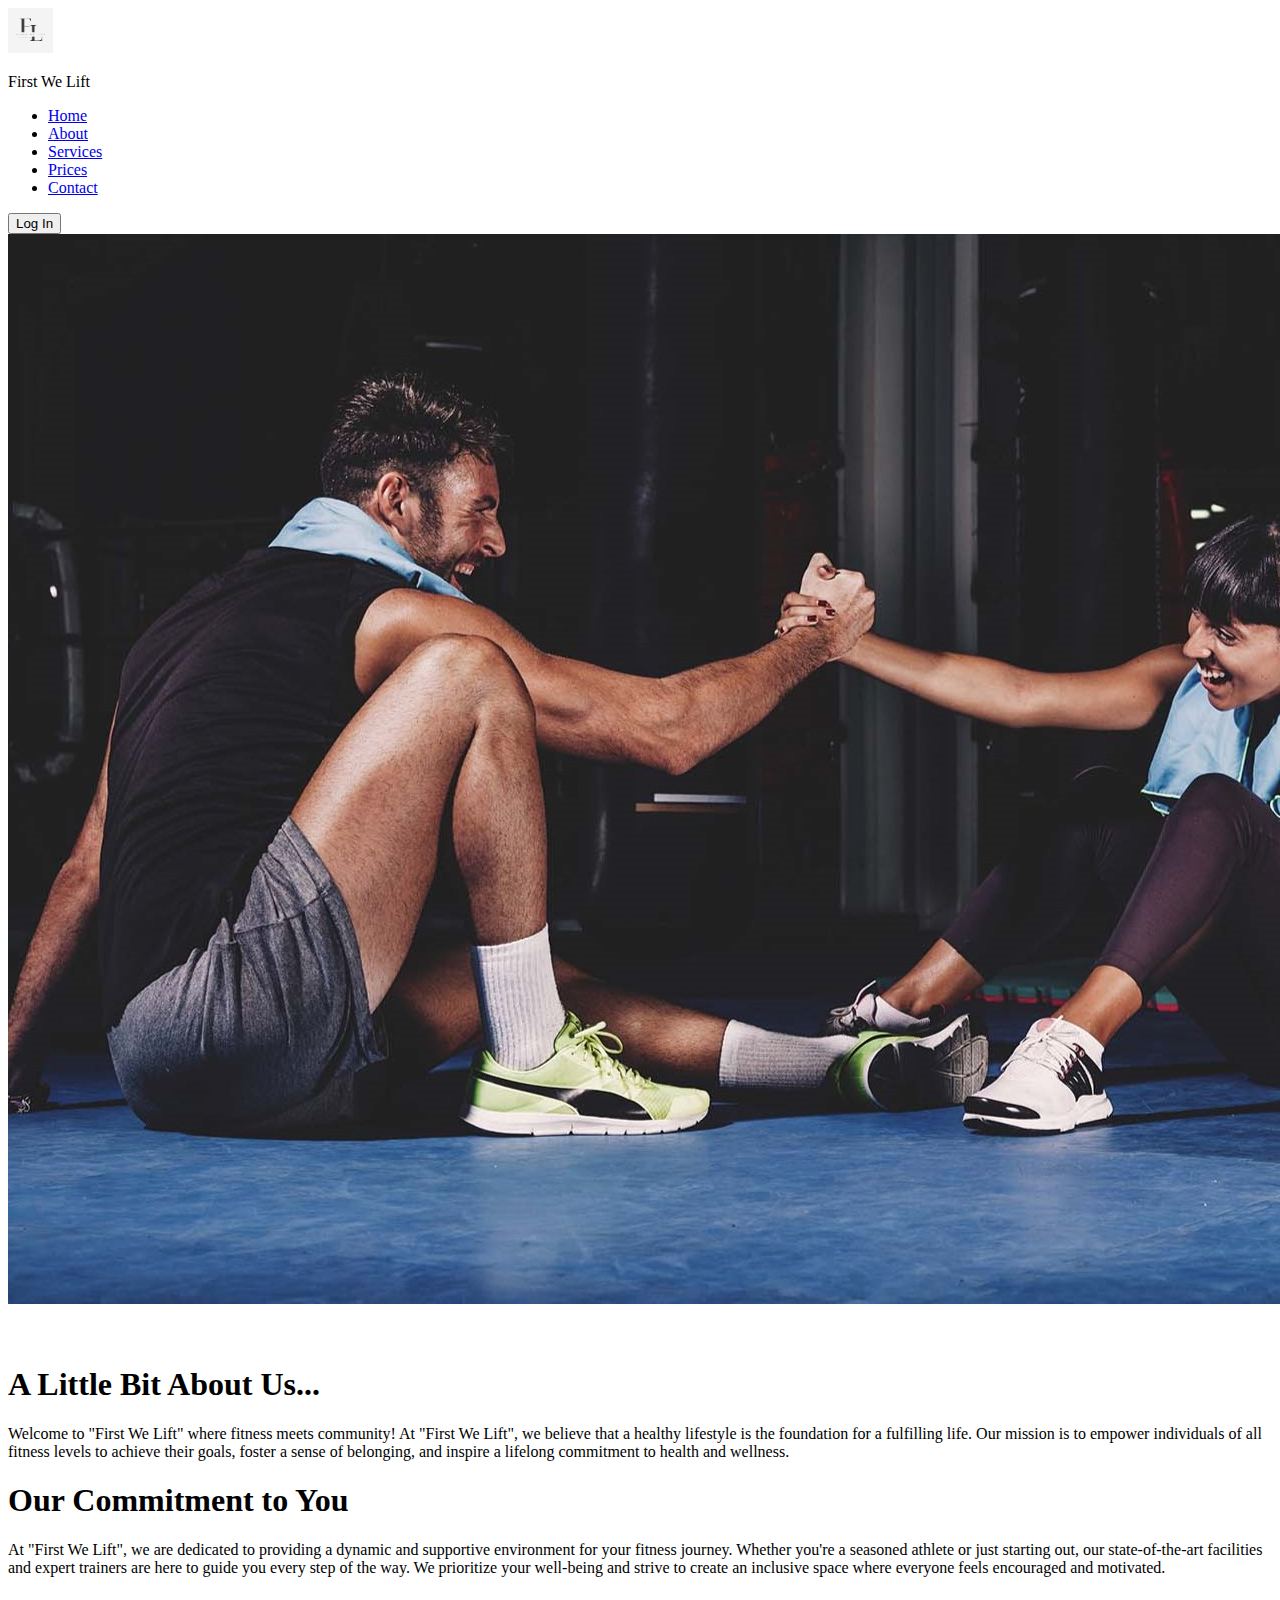
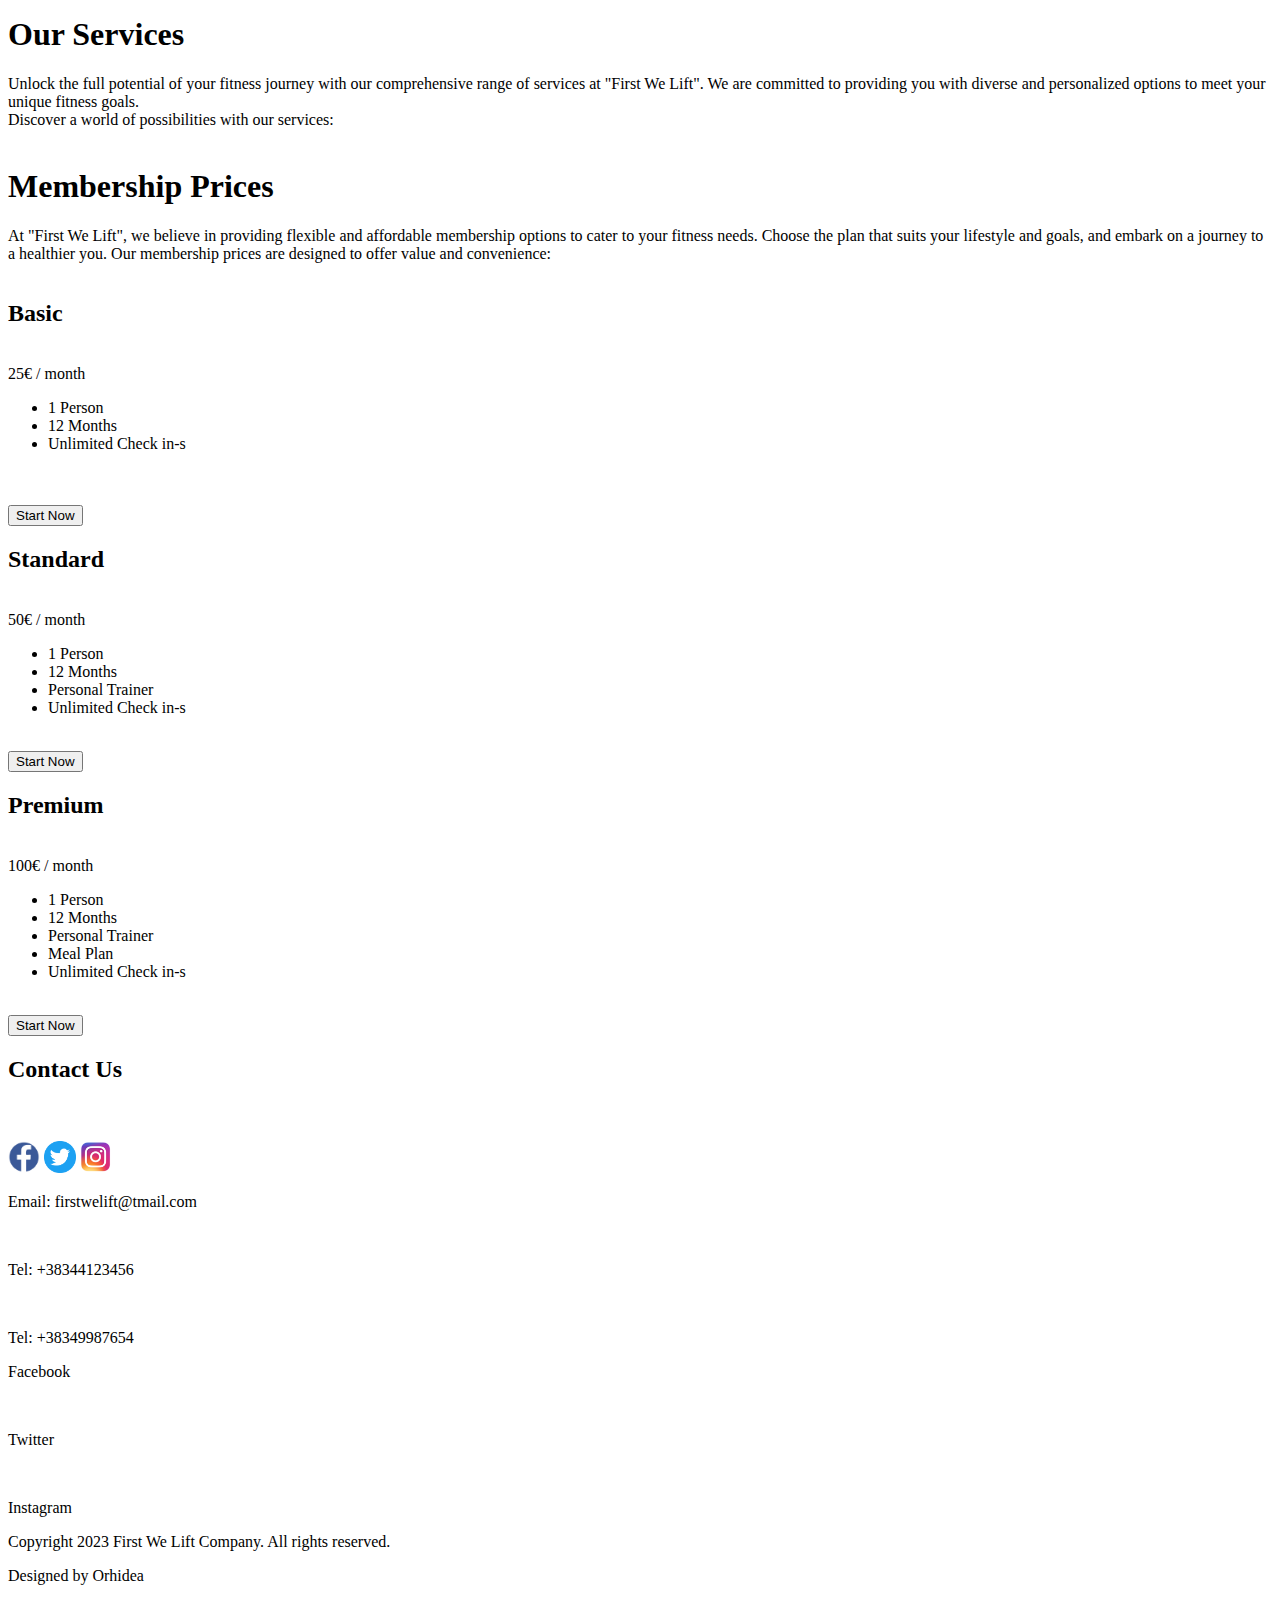
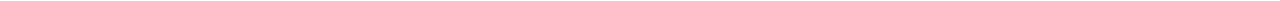
==== index.html @ 1d165550 "Index" ====
<!DOCTYPE html>
<html lang="en">

  <head>
    <meta charset="UTF-8" />
    <meta name="viewport" content="width=device-width, initial-scale=1.0" />
    <title>Projekti Web</title>
    <link rel="stylesheet" href="index.css"/>
  </head>
  <body>

    <nav>
      <div class="logo">
        <header class="headerContainer">
          <div class="logoAndCatalog">
            <img src="logo.png" alt="logo" height="45px">
            <p>First We Lift</p>
      </div>
      <ul>
        <li><a href="#">Home</a></li>
        <li><a href="#about">About</a></li>
        <li><a href="#Services">Services</a></li>
        <li><a href="#Prices">Prices</a></li>
        <li><a href="#Contact">Contact</a></li>
      </ul>
      <form action="forms.html">
        <button type="submit">Log In</button>
      </form>  
    </nav>
    <div class="content-items">
      <img src="background.jpg" alt="">
    </div>
      <div id="about">
        <h1><br>A Little Bit About Us...</h1>
        <p>
            Welcome to "First We Lift" where fitness meets community! At "First We Lift", 
            we believe that a healthy lifestyle is the foundation for a fulfilling life. 
            Our mission is to empower individuals of all fitness levels 
            to achieve their goals, foster a sense of belonging, 
            and inspire a lifelong commitment to health and wellness.
        </p>
        <h1>Our Commitment to You</h1>
        <p>
            At "First We Lift", we are dedicated to providing a dynamic and supportive environment for your fitness journey. 
            Whether you're a seasoned athlete or just starting out, our state-of-the-art facilities and expert trainers are here 
            to guide you every step of the way. We prioritize your well-being and strive to create 
            an inclusive space where everyone feels encouraged and motivated.<br>
            <br>
        </p>
      </div>
      <div id="Services">
        <h1>Our Services</h1>
        <p>
            Unlock the full potential of your fitness journey with our comprehensive range of services at "First We Lift". 
            We are committed to providing you with diverse and personalized options to meet your unique fitness goals.<br>
            Discover a world of possibilities with our services:<br>
            <br>
        </p>
      <div id="Prices">
        <h1>Membership Prices</h1>
        <p>
          At "First We Lift", we believe in providing flexible and affordable membership options to cater to your fitness needs. 
          Choose the plan that suits your lifestyle and goals, and embark on a journey to a healthier you.
          Our membership prices are designed to offer value and convenience:<br>
          <br>
        </p>
        <div class="pricing">
          <div class="plan">
            <h2>Basic</h2>
            <br>
            <div class="price">25€ / month</div>
            <ul class="features">
              <li><i class="fas fa-check-circle"></i> 1 Person</li>
              <li><i class="fas fa-check-circle"></i> 12 Months</li>
              <li><i class="fas fa-check-circle"></i> Unlimited Check in-s</li>
            </ul>
            <br>
            <br>
            <button>Start Now</button>
          </div>
          <div class="plan standard">
            <h2>Standard</h2>
            <br>
            <div class="price">50€ / month</div>
            <ul class="features">
              <li><i class="fas fa-check-circle"></i> 1 Person</li>
              <li><i class="fas fa-check-circle"></i> 12 Months</li>
              <li><i class="fas fa-check-circle"></i> Personal Trainer</li>
              <li><i class="fas fa-check-circle"></i> Unlimited Check in-s</li>
            </ul>
            <br>
            <button>Start Now</button>
          </div>
          <div class="plan">
            <h2>Premium</h2>
            <br>
            <div class="price">100€ / month</div>
            <ul class="features">
              <li><i class="fas fa-check-circle"></i> 1 Person</li>
              <li><i class="fas fa-check-circle"></i> 12 Months</li>
              <li><i class="fas fa-check-circle"></i> Personal Trainer</li>
              <li><i class="fas fa-check-circle"></i> Meal Plan</li>
              <li><i class="fas fa-check-circle"></i> Unlimited Check in-s</li>
            </ul>
            <br>
            <button>Start Now</button>
          </div>
        </div>
      </div>

     <footer>
        <div id = "Contact">
         <div class="f">
            <h2>Contact Us</h2>
            <br>
            <h2></h2>
            <h2></h2>
            <div class="ff">
                <a href=""><img src="facebook.png" alt="" width="32px" height="32px"></a>
                <a href=""><img src="twitter.png" alt="" width="32px" height="32px"></a>
                <a href=""><img src="instagram.png" alt="" width="32px" height="32px"></a>
            </div>
          </div>
        </div>
        <div class="footermain">
            <div class="footerleft">
                <p>Email: firstwelift@tmail.com</p>
                <br>
                <p>Tel: +38344123456</p>
                <br>
                <p>Tel: +38349987654</p>
            </div>
            <div class="footerright">
                <p>Facebook</p>
                <br>
                <p>Twitter</p>
                <br>
                <p>Instagram</p>
            </div>
        </div>
        <div class="fundi">
            <p>Copyright 2023 First We Lift Company. All rights reserved.</p>
            <p>Designed by Orhidea</p>
        </div>
     </footer>
  </body>
</html>
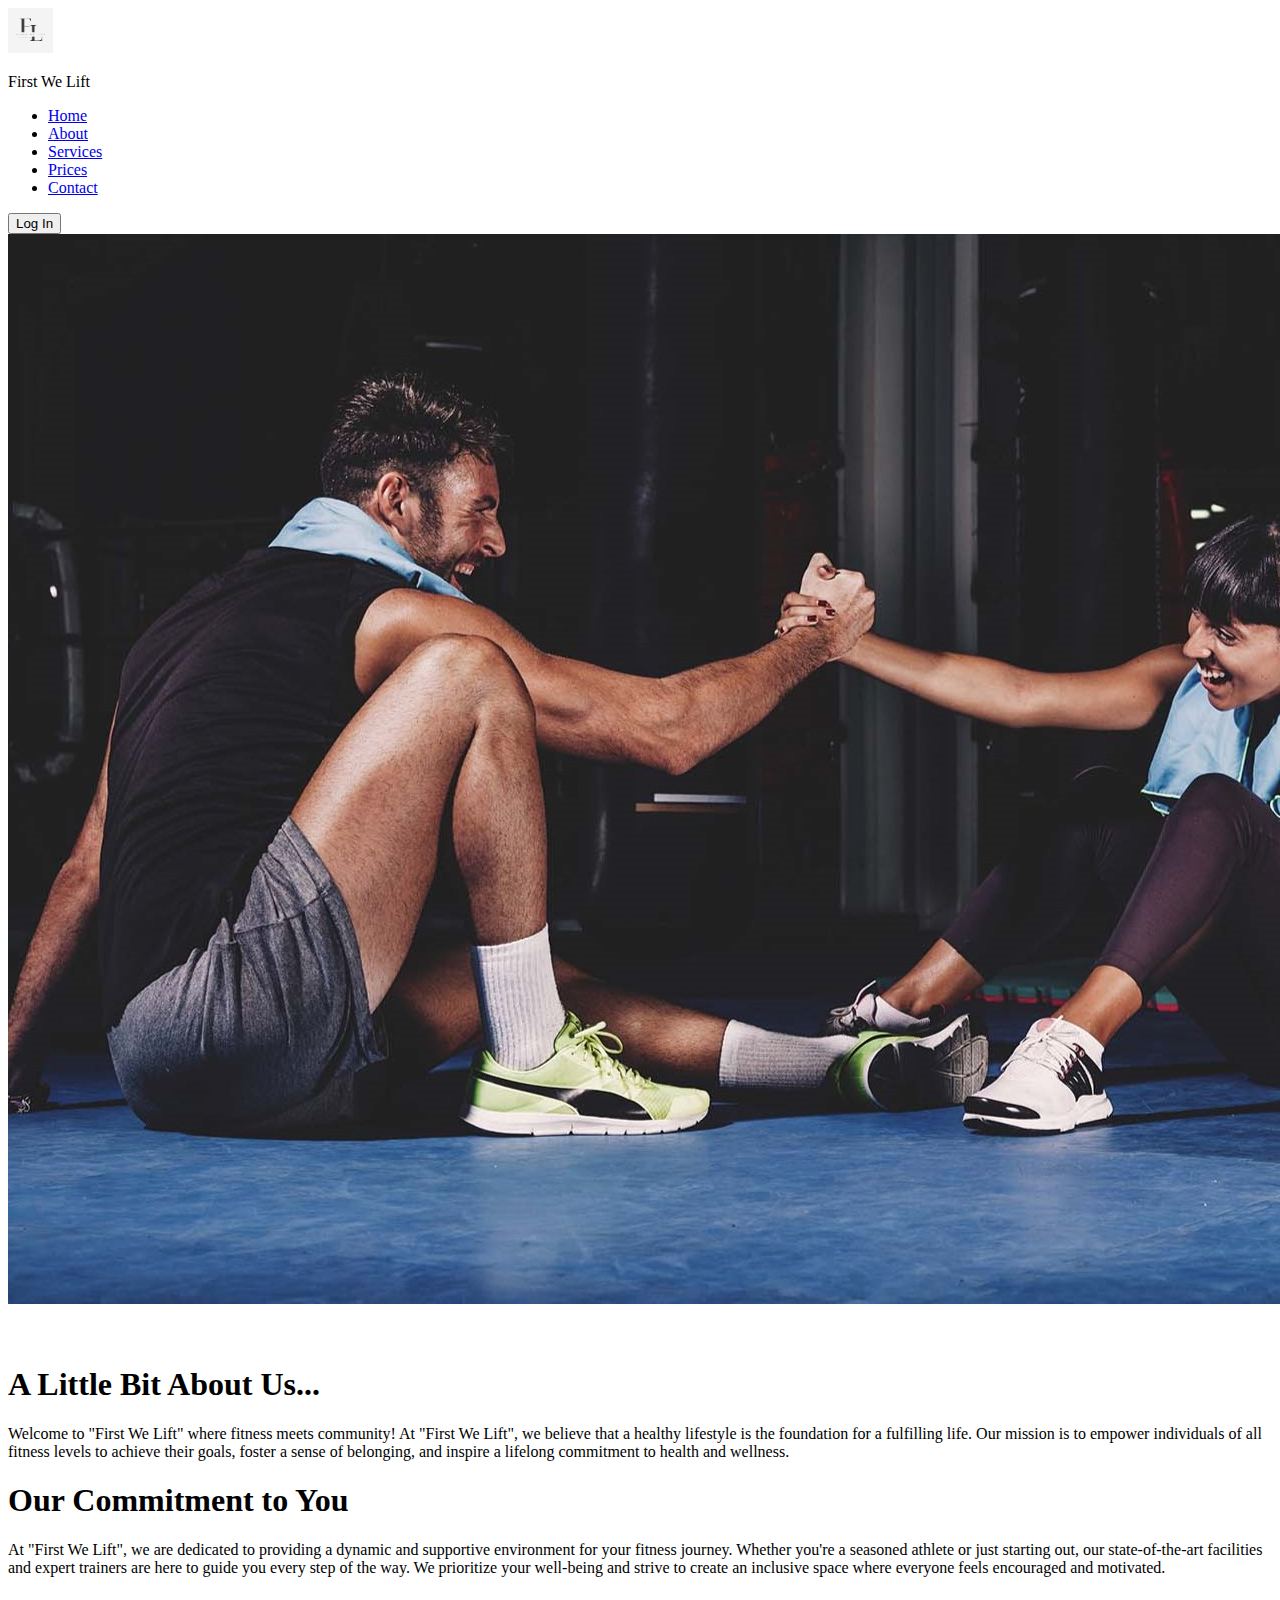
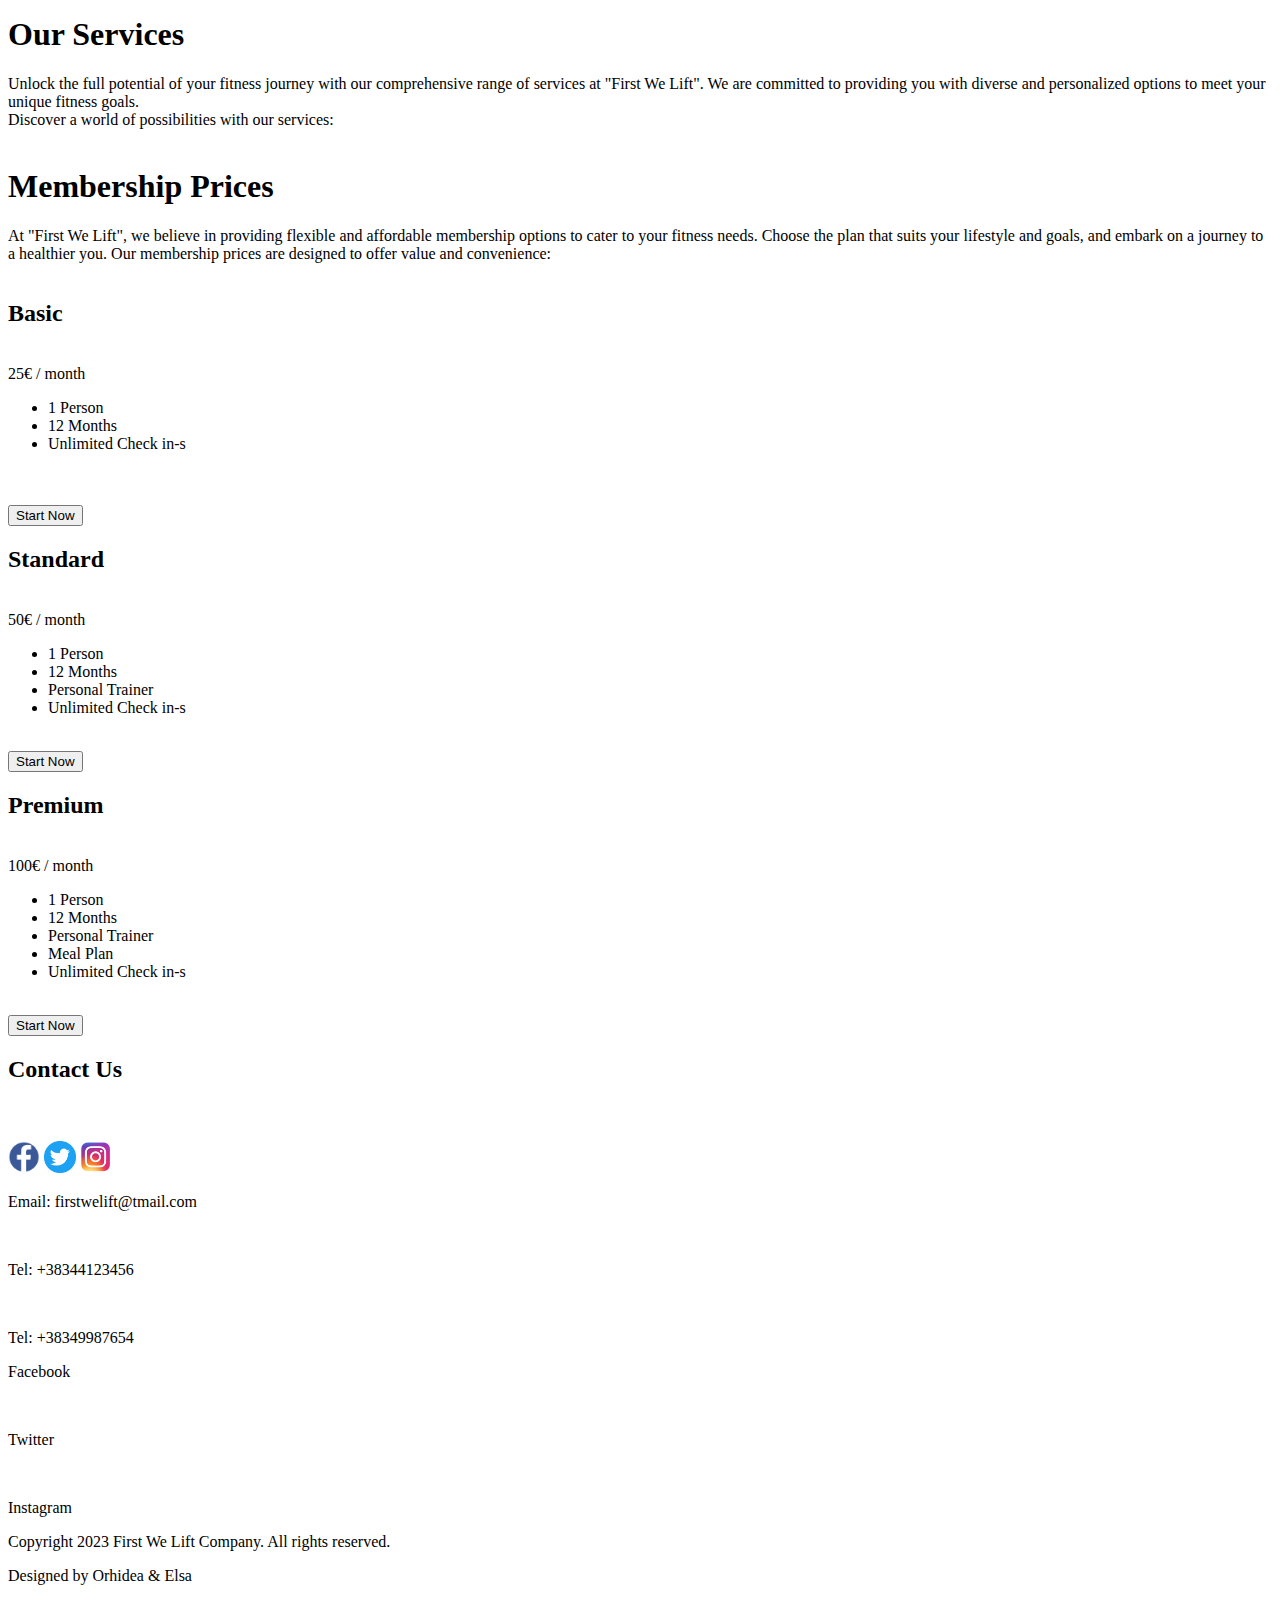
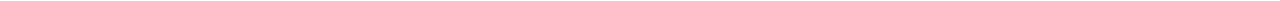
==== commit 8a42dd98: "Index" ====
--- a/index.html
+++ b/index.html
@@ -140,7 +140,7 @@
         </div>
         <div class="fundi">
             <p>Copyright 2023 First We Lift Company. All rights reserved.</p>
-            <p>Designed by Orhidea</p>
+            <p>Designed by Orhidea & Elsa</p>
         </div>
      </footer>
   </body>
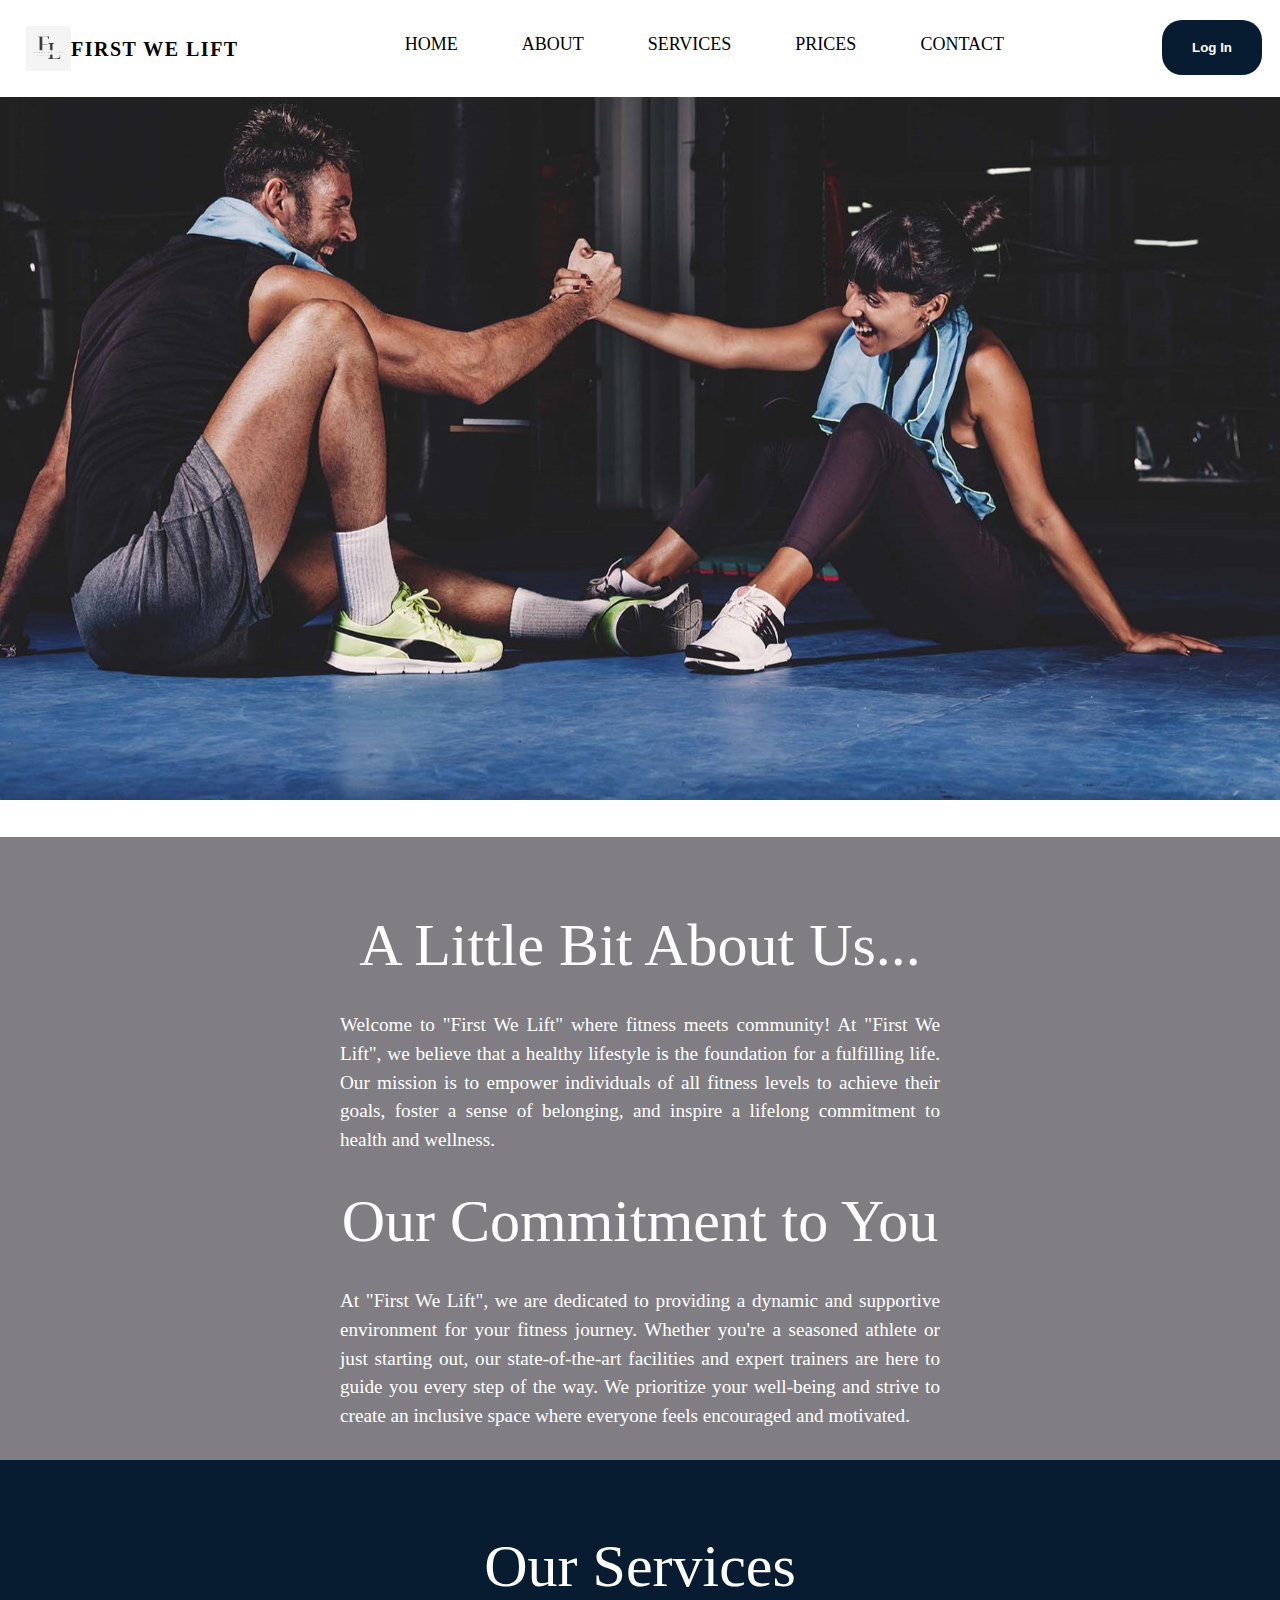
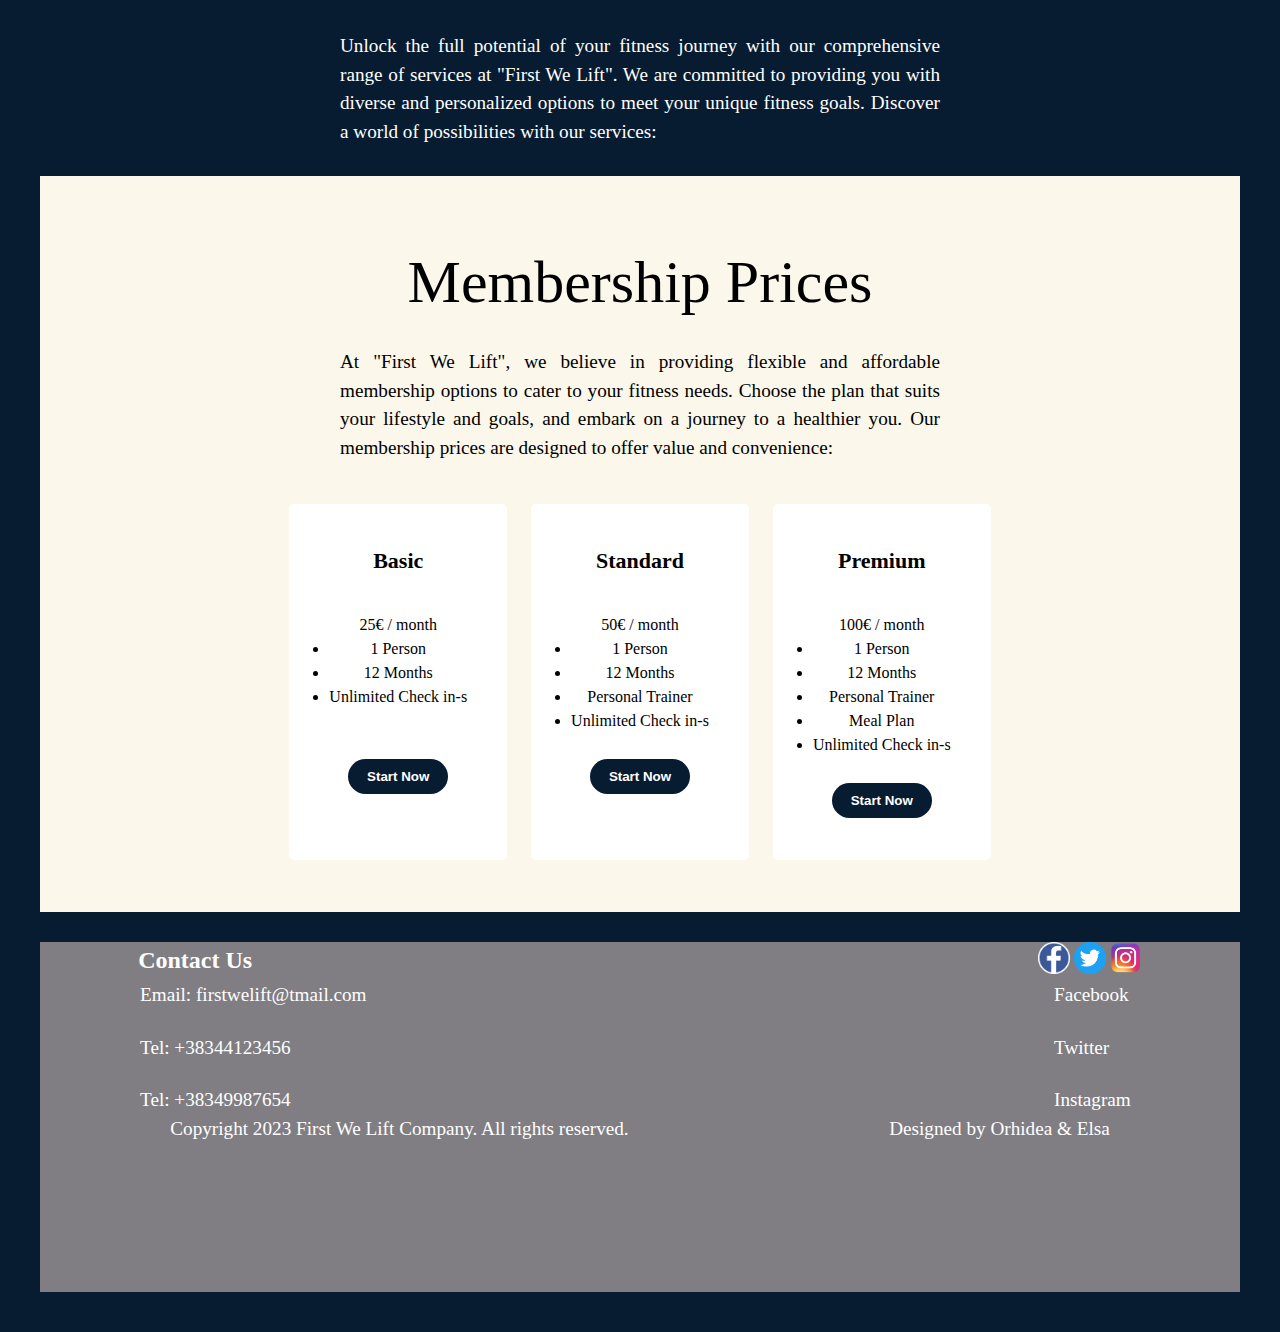
==== commit 057ac30d: "Index" ====
--- a/index.html
+++ b/index.html
@@ -52,7 +52,7 @@
         <h1>Our Services</h1>
         <p>
             Unlock the full potential of your fitness journey with our comprehensive range of services at "First We Lift". 
-            We are committed to providing you with diverse and personalized options to meet your unique fitness goals.<br>
+            We are committed to providing you with diverse and personalized options to meet your unique fitness goals.
             Discover a world of possibilities with our services:<br>
             <br>
         </p>
--- a/index.css
+++ b/index.css
@@ -0,0 +1,249 @@
+
+/*phones and tablets*/
+@media only screen and (min-width: 600px){
+
+}
+/*laptops and desktop */
+@media only screen and (min-width:992px) {
+}
+
+* {
+	box-sizing: border-box;
+	margin: 0;
+	padding: 0;
+}
+
+body {
+	line-height: 1.5;
+}
+header{
+  position: fixed;
+  width: 100%;
+  top: 0;
+  left: 0;
+  background-color: white;
+  color: black;
+  padding: 1em;
+}
+
+.nav {
+  width: 100%;
+  height: 60px;
+  line-height: 75px;
+  padding: 0 95px;
+  position: fixed;
+  background-image: linear-gradient(white);
+}
+
+nav p{
+  font-size: 20px;
+  font-weight: bold;
+  float: left;
+  color: black;
+  text-transform: uppercase;
+  letter-spacing: 1.5px;
+  cursor: pointer;
+}
+nav ul{
+  float:right;
+}
+
+nav li {
+  display: inline-block;
+  list-style: none;
+  margin-top: 15px;
+}
+
+nav li a{
+  color: black;
+  text-decoration: none;
+  font-size: 18px;
+  text-transform: uppercase;
+  padding: 0 30px;
+}
+
+nav li a:hover{
+  color: gray;
+  transition: all 0.4s ease 0s;
+}
+
+.content-items img{
+  width: 100%;
+  height: 800px;
+  background-size: 100% 100%;
+  background-image: url(background.jpg);
+}
+
+form button{
+position: relative;
+width: 100px;
+padding: 20px;
+text-align: center;
+margin: 4px 2px;
+font-weight: bold;
+border: none;
+cursor: pointer;
+border-radius: 20px;
+color: white;
+background-color: rgb(7,28,49);
+
+}
+h1 {
+	font-weight: 300;
+	font-size: 60px;
+	line-height: 1.2;
+	margin-bottom: 15px;
+}
+
+.headerContainer {
+  display: flex;
+  justify-content: space-between;
+  background-color: white;
+}
+
+.logoAndCatalog {
+  display: flex;
+  align-items: center;
+  padding: 10px;
+}
+
+.catalog {
+  padding: 10px;
+  color: black;
+  font-size: large;
+}
+
+#about {
+  width: 100%;
+	text-align: center;
+  background-color: rgb(128,126,131);
+  
+}
+
+#about p {
+	font-size: 1.2rem;
+	max-width: 600px;
+	margin: auto;
+  text-align: justify;
+  color: white;
+}
+
+#about h1 {
+	margin: 30px 0;
+	color: var(--primary-color);
+  color: white;
+}
+
+#Services {
+	padding: 40px;
+	text-align: center;
+  background-color: rgb(7,28,49);
+}
+
+#Services p {
+	font-size: 1.2rem;
+	max-width: 600px;
+	margin: auto;
+  text-align: justify;
+  color: white;
+}
+
+#Services h1 {
+	margin: 30px 0;
+	color: white;
+}
+
+#Prices{
+  padding: 40px;
+	text-align: center;
+  background-color: rgb(251,247,234);
+}
+
+#Prices h1{
+  color: black;
+}
+
+#Prices p{
+  text-align: justify;
+  color: black;
+}
+
+#Prices button{
+  position: relative;
+  width: 100px;
+  padding: 10px;
+  text-align: center;
+  margin: 2px 2px;
+  font-weight: bold;
+  border: none;
+  cursor: pointer;
+  border-radius: 20px;
+  color: white;
+  background-color: rgb(7,28,49);
+}
+.pricing {
+  display: flex;
+  flex-wrap: wrap;
+  justify-content: center;
+
+  .plan {
+    background-color: #fff;
+    padding: 2.5rem;
+    margin: 12px;
+    border-radius: 5px;
+    text-align: center;
+    transition: 0.3s;
+    cursor: pointer;
+
+    h2 {
+      font-size: 22px;
+      margin-bottom: 12px;
+      color: black;
+    }
+
+    &:hover {
+      box-shadow: 5px 7px 67px -28px rgba(0, 0, 0, 0.37);
+    }
+  }
+}
+
+footer {
+  margin-top: 30px;
+  background-color: rgb(128,126,131);
+  width: 100%;
+  height: 350px;
+}
+
+.f {
+  color: black;
+  display: flex;
+  justify-content: space-around;
+}
+
+.f h2{
+  color: white;
+}
+
+.footermain {
+  display: flex;
+  justify-content: space-between;
+  color: rgb(128,126,131);
+}
+
+.footerleft {
+  width: 30%;
+  margin-left: 100px;
+  color: rgb(128,126,131);
+}
+
+.footerright {
+  width: 15.5%;
+  margin-left: 100px;
+  color: rgb(128,126,131);
+}
+
+.fundi{
+  display: flex;
+  justify-content: space-evenly;
+  color: gray;
+}
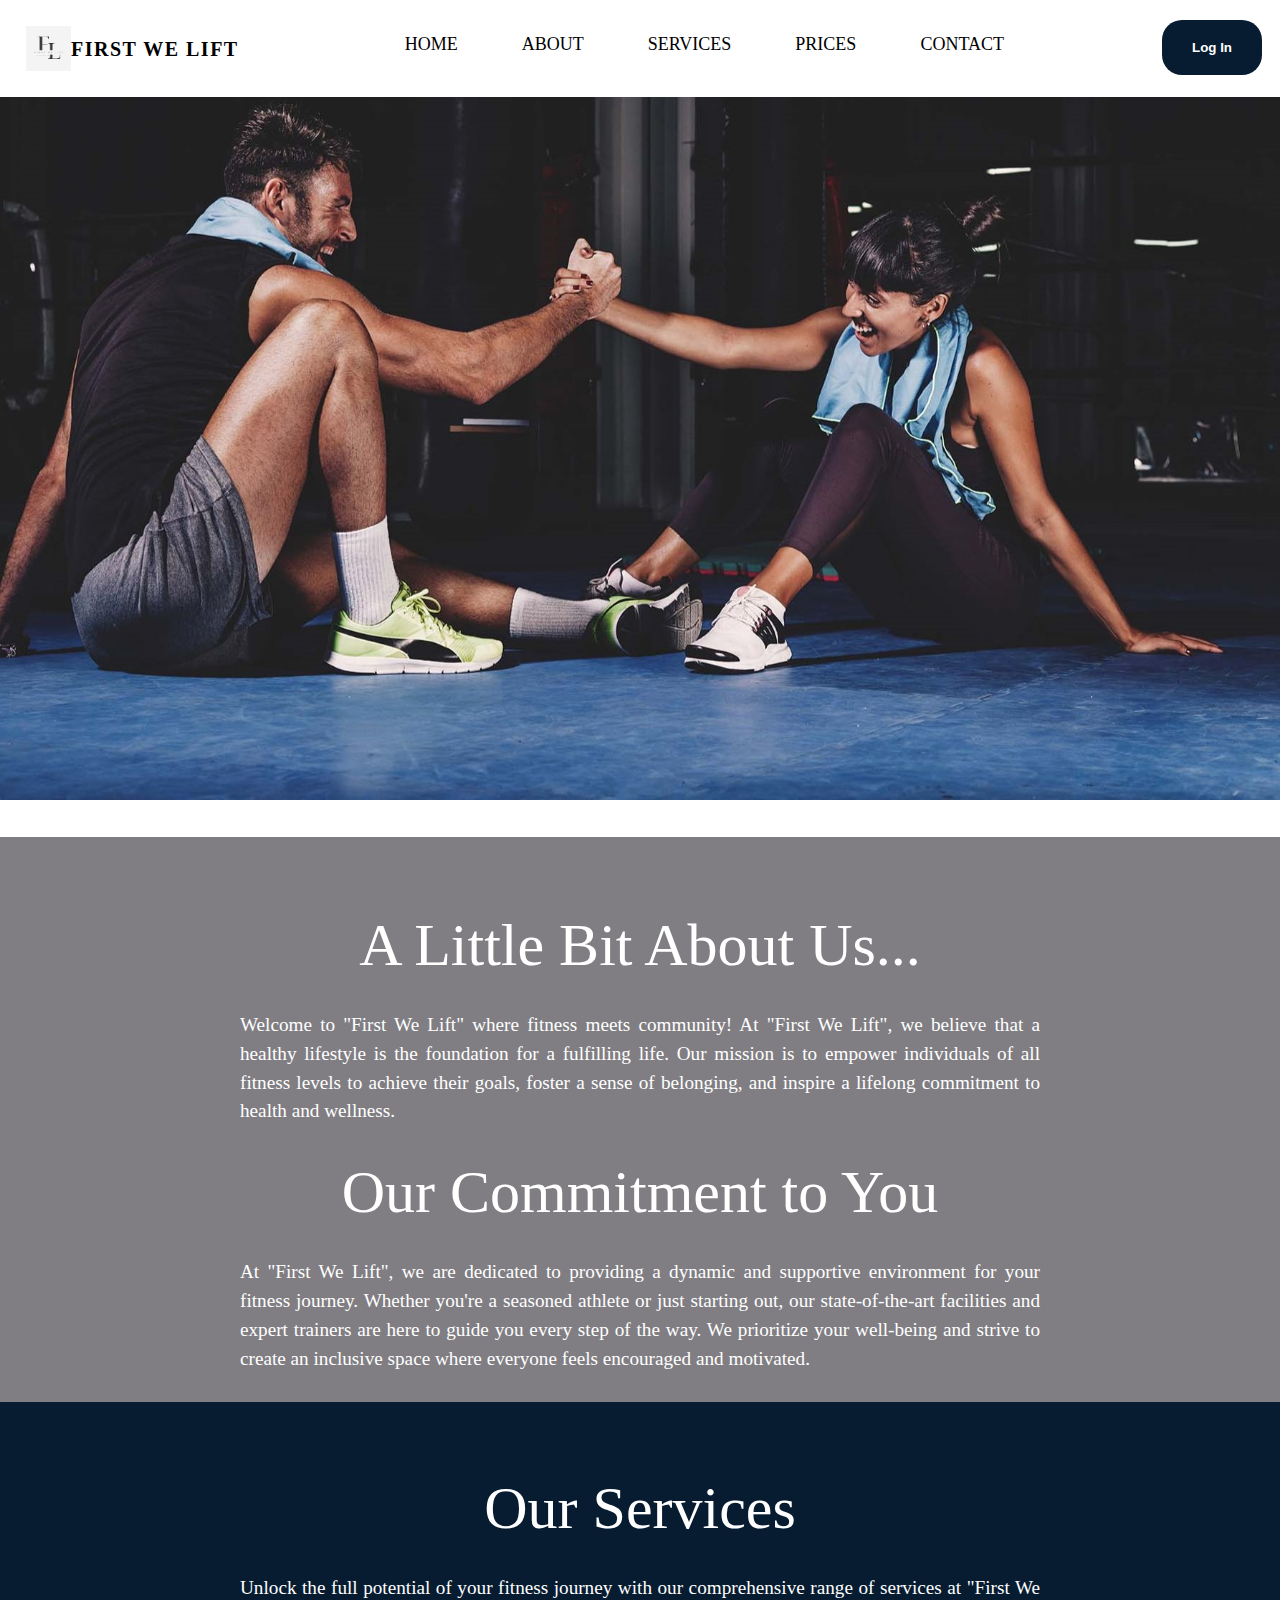
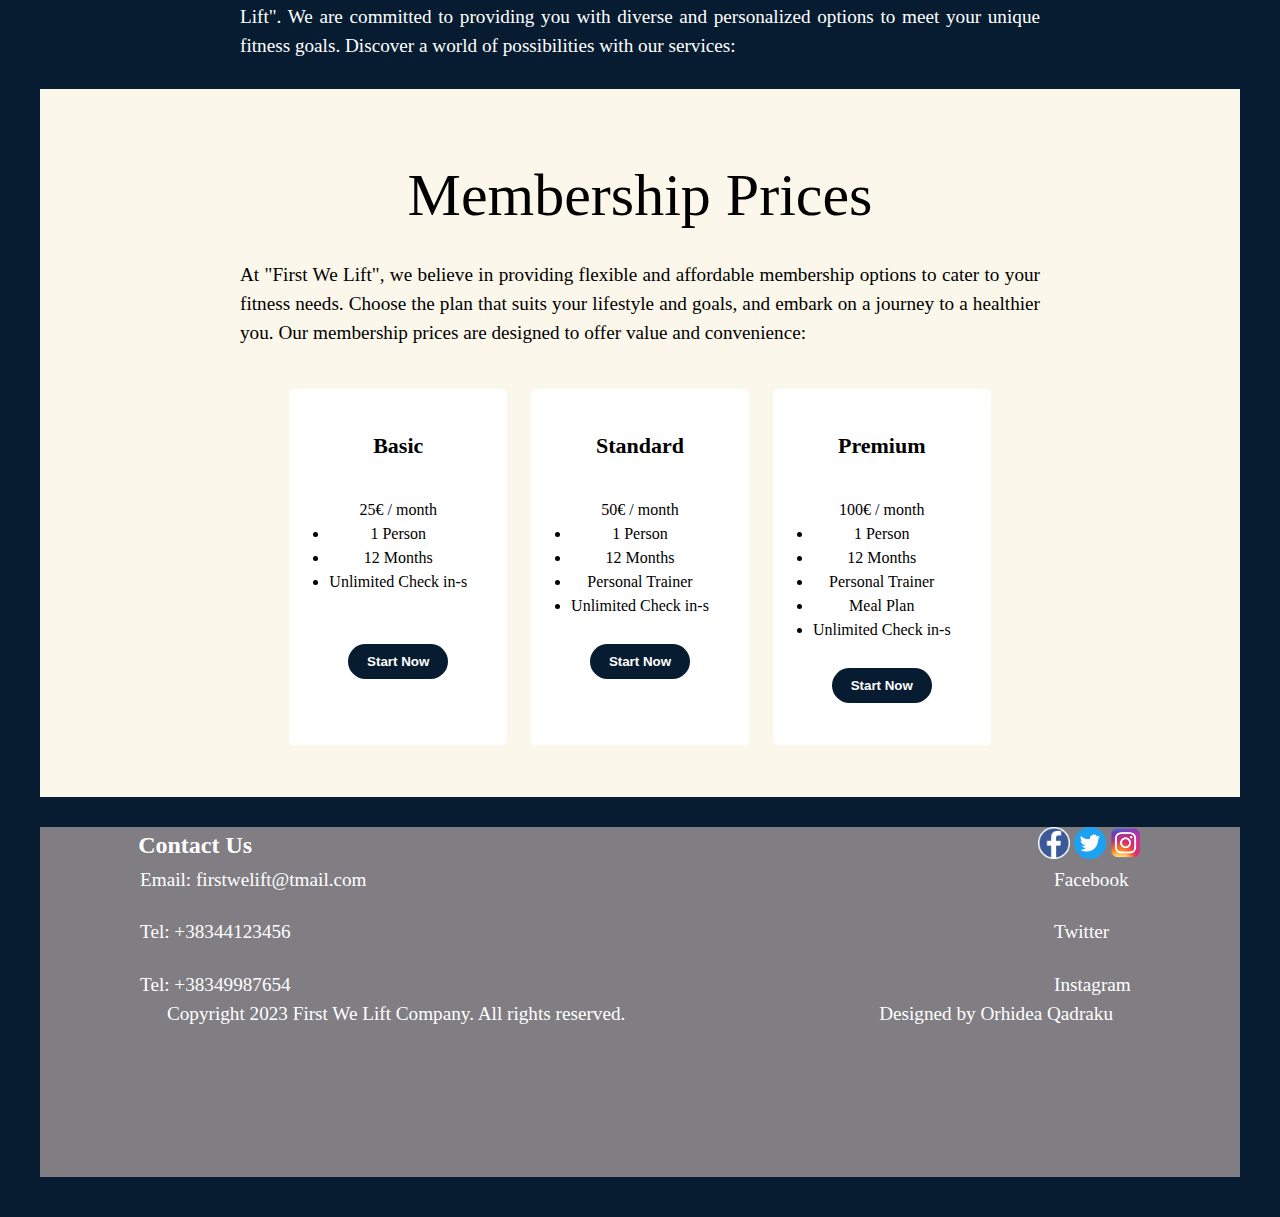
==== commit 42f73ce7: "Index" ====
--- a/index.html
+++ b/index.html
@@ -23,7 +23,7 @@
         <li><a href="#Prices">Prices</a></li>
         <li><a href="#Contact">Contact</a></li>
       </ul>
-      <form action="forms.html">
+      <form action="forma.html">
         <button type="submit">Log In</button>
       </form>  
     </nav>
@@ -140,7 +140,7 @@
         </div>
         <div class="fundi">
             <p>Copyright 2023 First We Lift Company. All rights reserved.</p>
-            <p>Designed by Orhidea & Elsa</p>
+            <p>Designed by Orhidea Qadraku</p>
         </div>
      </footer>
   </body>
--- a/index.css
+++ b/index.css
@@ -122,7 +122,7 @@
 
 #about p {
 	font-size: 1.2rem;
-	max-width: 600px;
+	max-width: 800px;
 	margin: auto;
   text-align: justify;
   color: white;
@@ -142,7 +142,7 @@
 
 #Services p {
 	font-size: 1.2rem;
-	max-width: 600px;
+	max-width: 800px;
 	margin: auto;
   text-align: justify;
   color: white;
@@ -166,6 +166,7 @@
 #Prices p{
   text-align: justify;
   color: black;
+  max-width: 800px;
 }
 
 #Prices button{
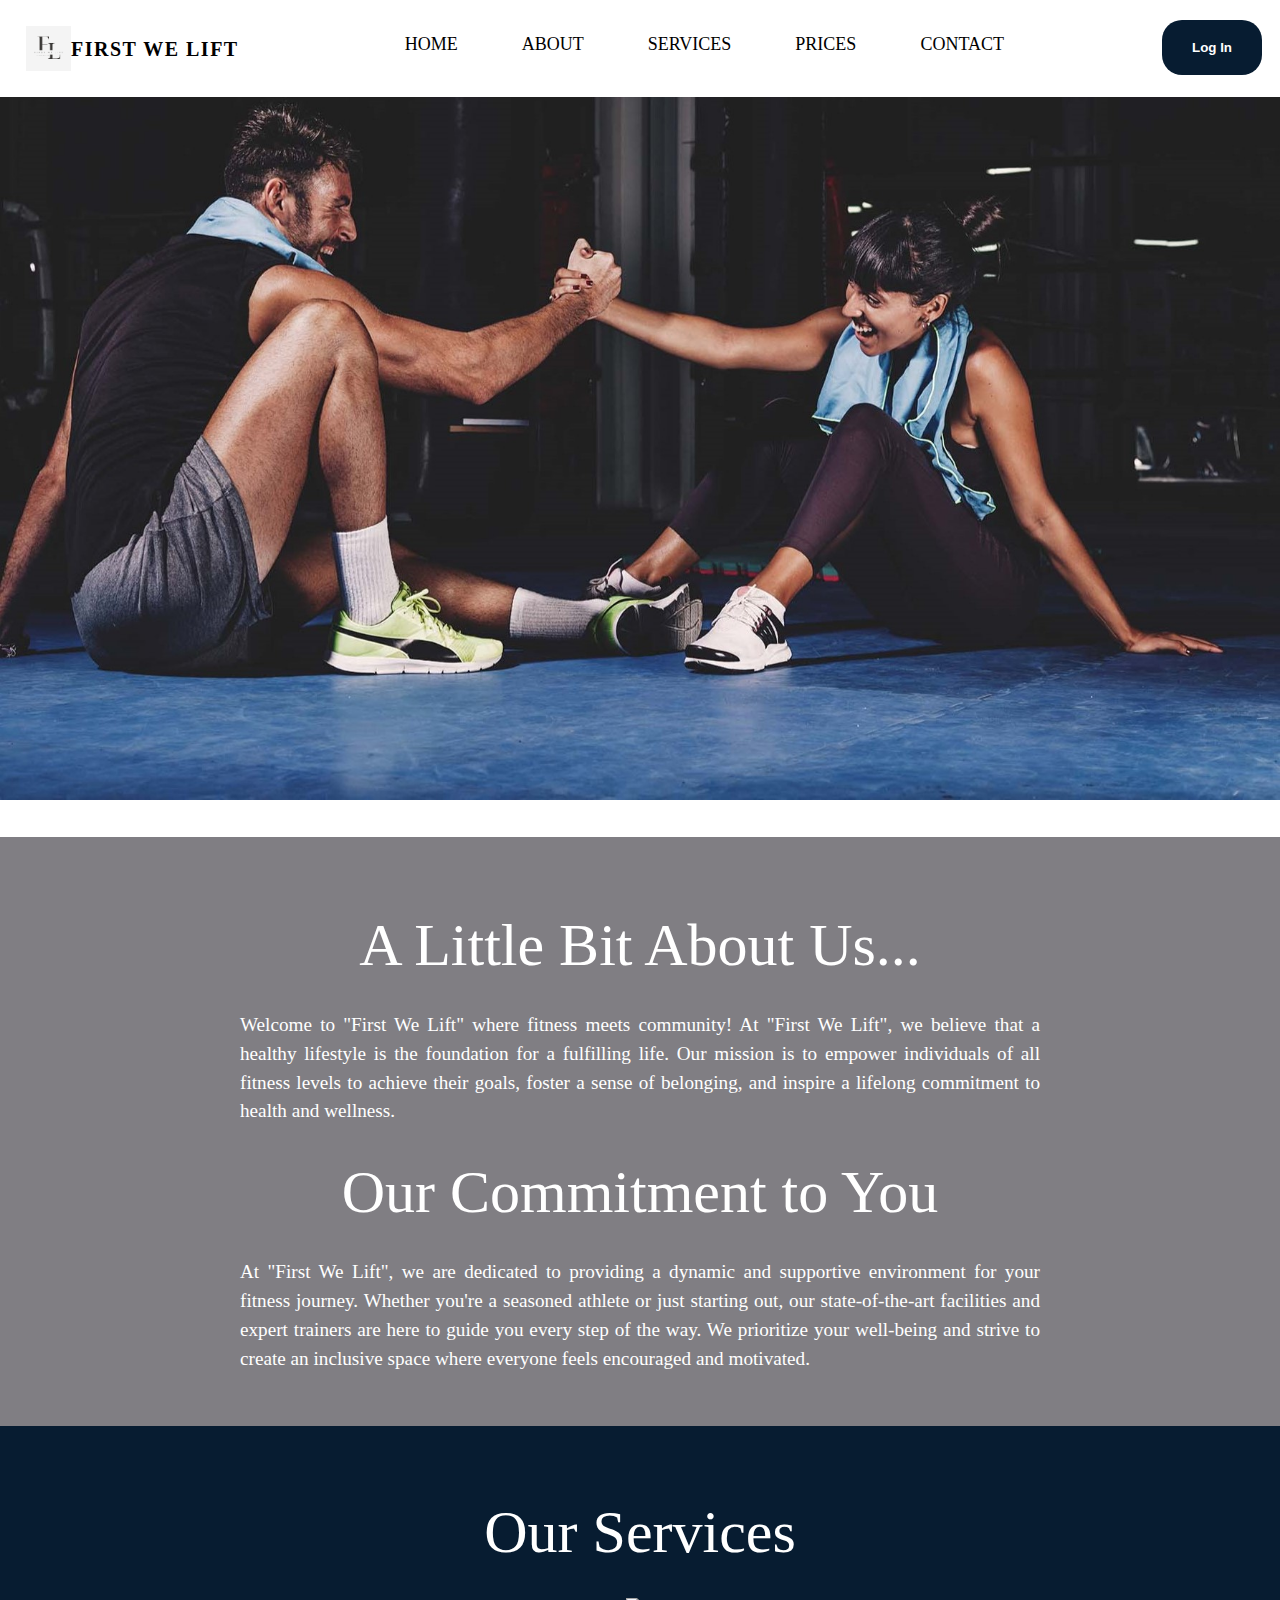
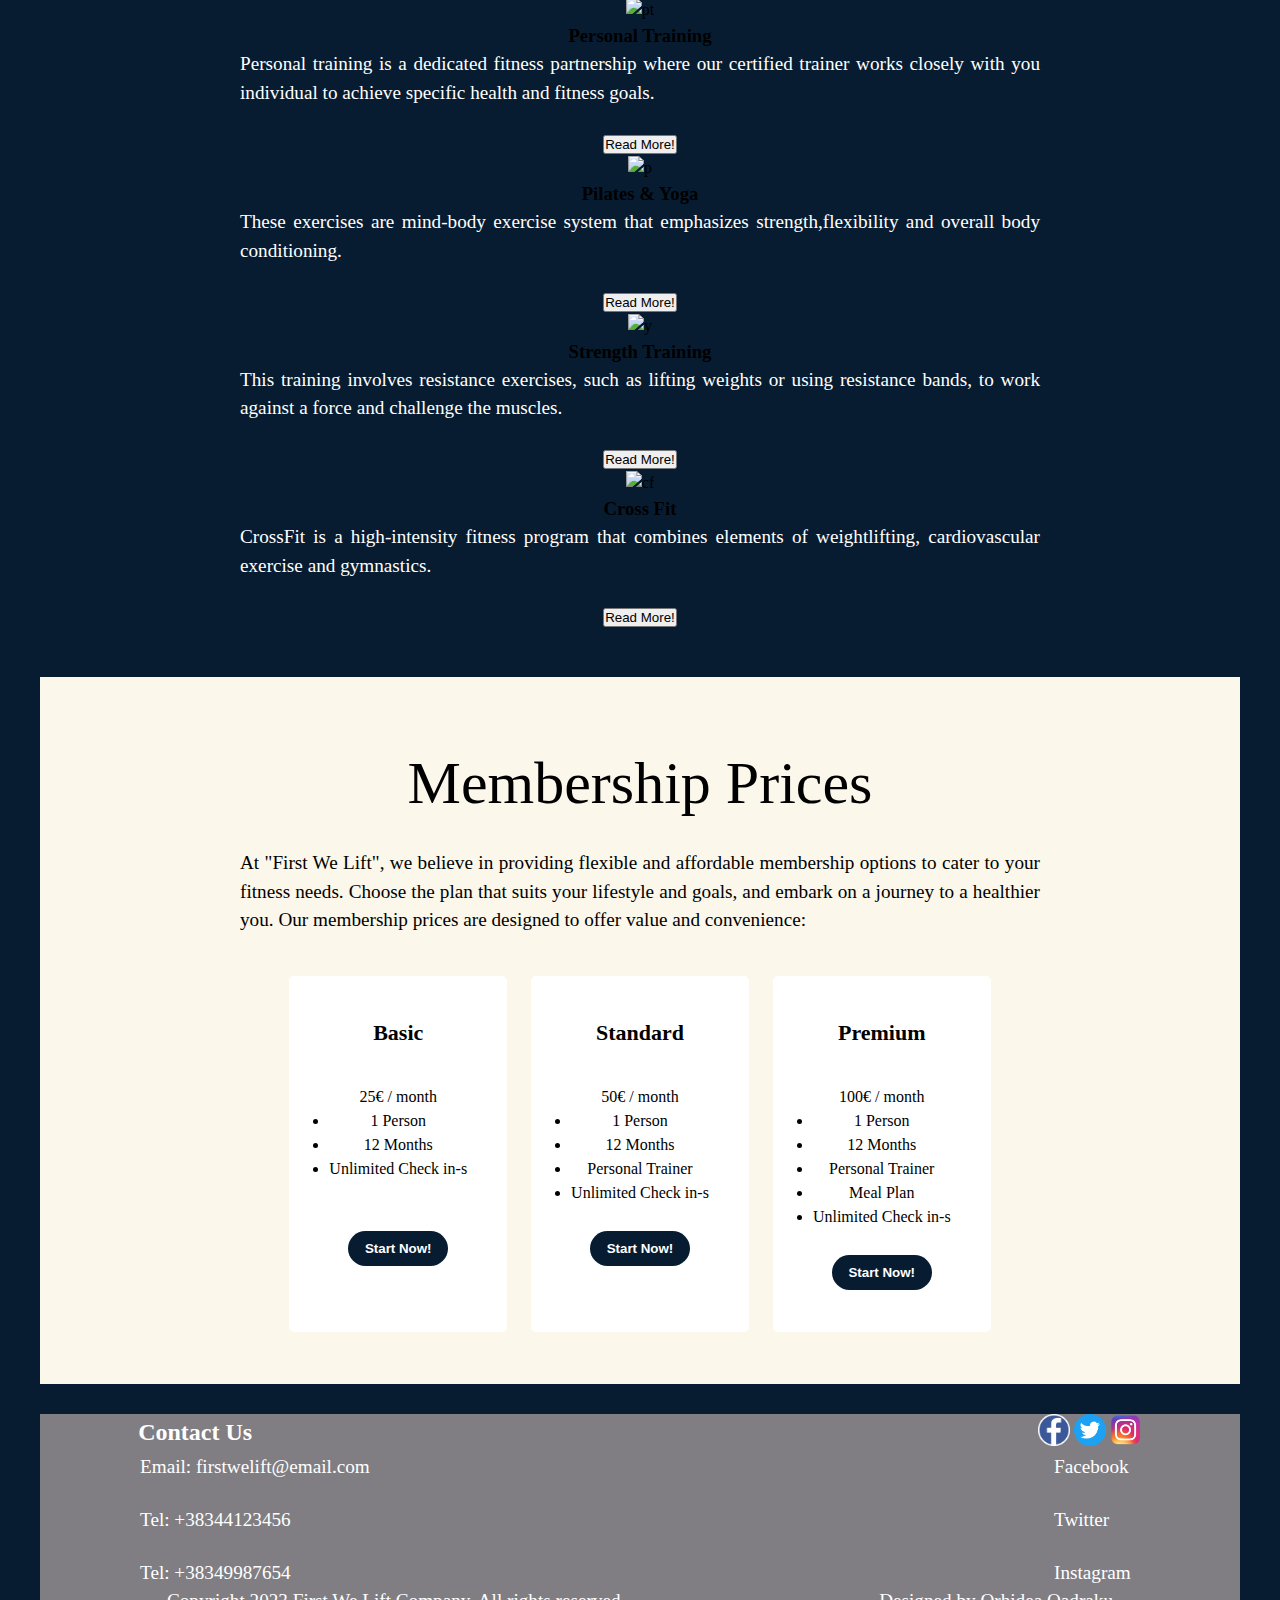
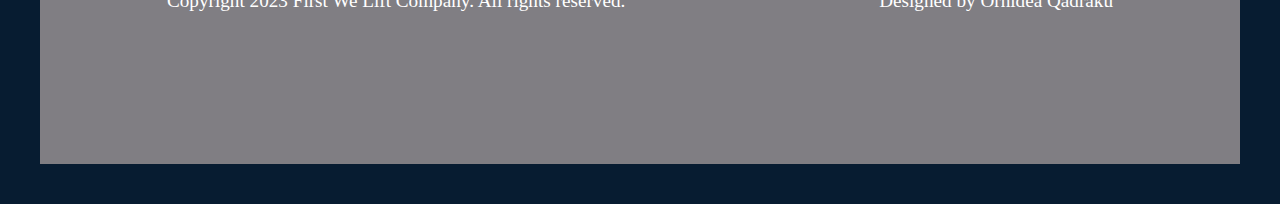
==== commit ff2938ae: "Index" ====
--- a/index.html
+++ b/index.html
@@ -47,16 +47,52 @@
             an inclusive space where everyone feels encouraged and motivated.<br>
             <br>
         </p>
+        <br>
+        
       </div>
-      <div id="Services">
-        <h1>Our Services</h1>
-        <p>
-            Unlock the full potential of your fitness journey with our comprehensive range of services at "First We Lift". 
-            We are committed to providing you with diverse and personalized options to meet your unique fitness goals.
-            Discover a world of possibilities with our services:<br>
-            <br>
-        </p>
-      <div id="Prices">
+     <div id="Services">
+       <h1>Our Services</h1>
+        <div class="row">
+  <div class="column">
+    <div class="content">
+      <img src="personal-training.jpeg" alt="pt" style="width:100%">
+      <h3>Personal Training</h3>
+      <p>Personal training is a dedicated fitness partnership where our certified trainer works closely with you individual to achieve specific health and fitness goals.</p>
+      <br>
+      <button onclick="window.location.href='Services.html';">Read More!</button>
+    </div>
+  </div>
+  <div class="column">
+    <div class="content">
+    <img src="pilates.jpg" alt="p" style="width:100%">
+      <h3>Pilates & Yoga</h3>
+      <p>These exercises are mind-body exercise system that emphasizes strength,flexibility and overall body conditioning.</p>
+      <br>
+      <button onclick="window.location.href='Services.html';">Read More!</button>
+    </div>
+  </div>
+  <div class="column">
+    <div class="content">
+    <img src="strength-training.jpg" alt="y" style="width:100%">
+      <h3>Strength Training</h3>
+      <p>This training involves resistance exercises, such as lifting weights or using resistance bands, to work against a force and challenge the muscles.</p>
+      <br>
+      <button onclick="window.location.href='Services.html';">Read More!</button>
+    </div>
+  </div>
+  <div class="column">
+    <div class="content">
+    <img src="cross-fit.jpg" alt="cf" style="width:100%">
+      <h3>Cross Fit</h3>
+      <p>CrossFit is a high-intensity fitness program that combines elements of weightlifting, cardiovascular exercise and gymnastics.</p>
+      <br>
+      <button onclick="window.location.href='Services.html';">Read More!</button>
+    </div>
+  </div>
+</div>
+      <br>
+      <br> 
+     <div id="Prices">
         <h1>Membership Prices</h1>
         <p>
           At "First We Lift", we believe in providing flexible and affordable membership options to cater to your fitness needs. 
@@ -76,7 +112,7 @@
             </ul>
             <br>
             <br>
-            <button>Start Now</button>
+            <button onclick="window.location.href='forma.html';">Start Now!</button>
           </div>
           <div class="plan standard">
             <h2>Standard</h2>
@@ -89,7 +125,7 @@
               <li><i class="fas fa-check-circle"></i> Unlimited Check in-s</li>
             </ul>
             <br>
-            <button>Start Now</button>
+            <button onclick="window.location.href='forma.html';">Start Now!</button>
           </div>
           <div class="plan">
             <h2>Premium</h2>
@@ -103,7 +139,7 @@
               <li><i class="fas fa-check-circle"></i> Unlimited Check in-s</li>
             </ul>
             <br>
-            <button>Start Now</button>
+            <button onclick="window.location.href='forma.html';">Start Now!</button>
           </div>
         </div>
       </div>
@@ -124,7 +160,7 @@
         </div>
         <div class="footermain">
             <div class="footerleft">
-                <p>Email: firstwelift@tmail.com</p>
+                <p>Email: firstwelift@email.com</p>
                 <br>
                 <p>Tel: +38344123456</p>
                 <br>
@@ -143,5 +179,6 @@
             <p>Designed by Orhidea Qadraku</p>
         </div>
      </footer>
+
   </body>
 </html>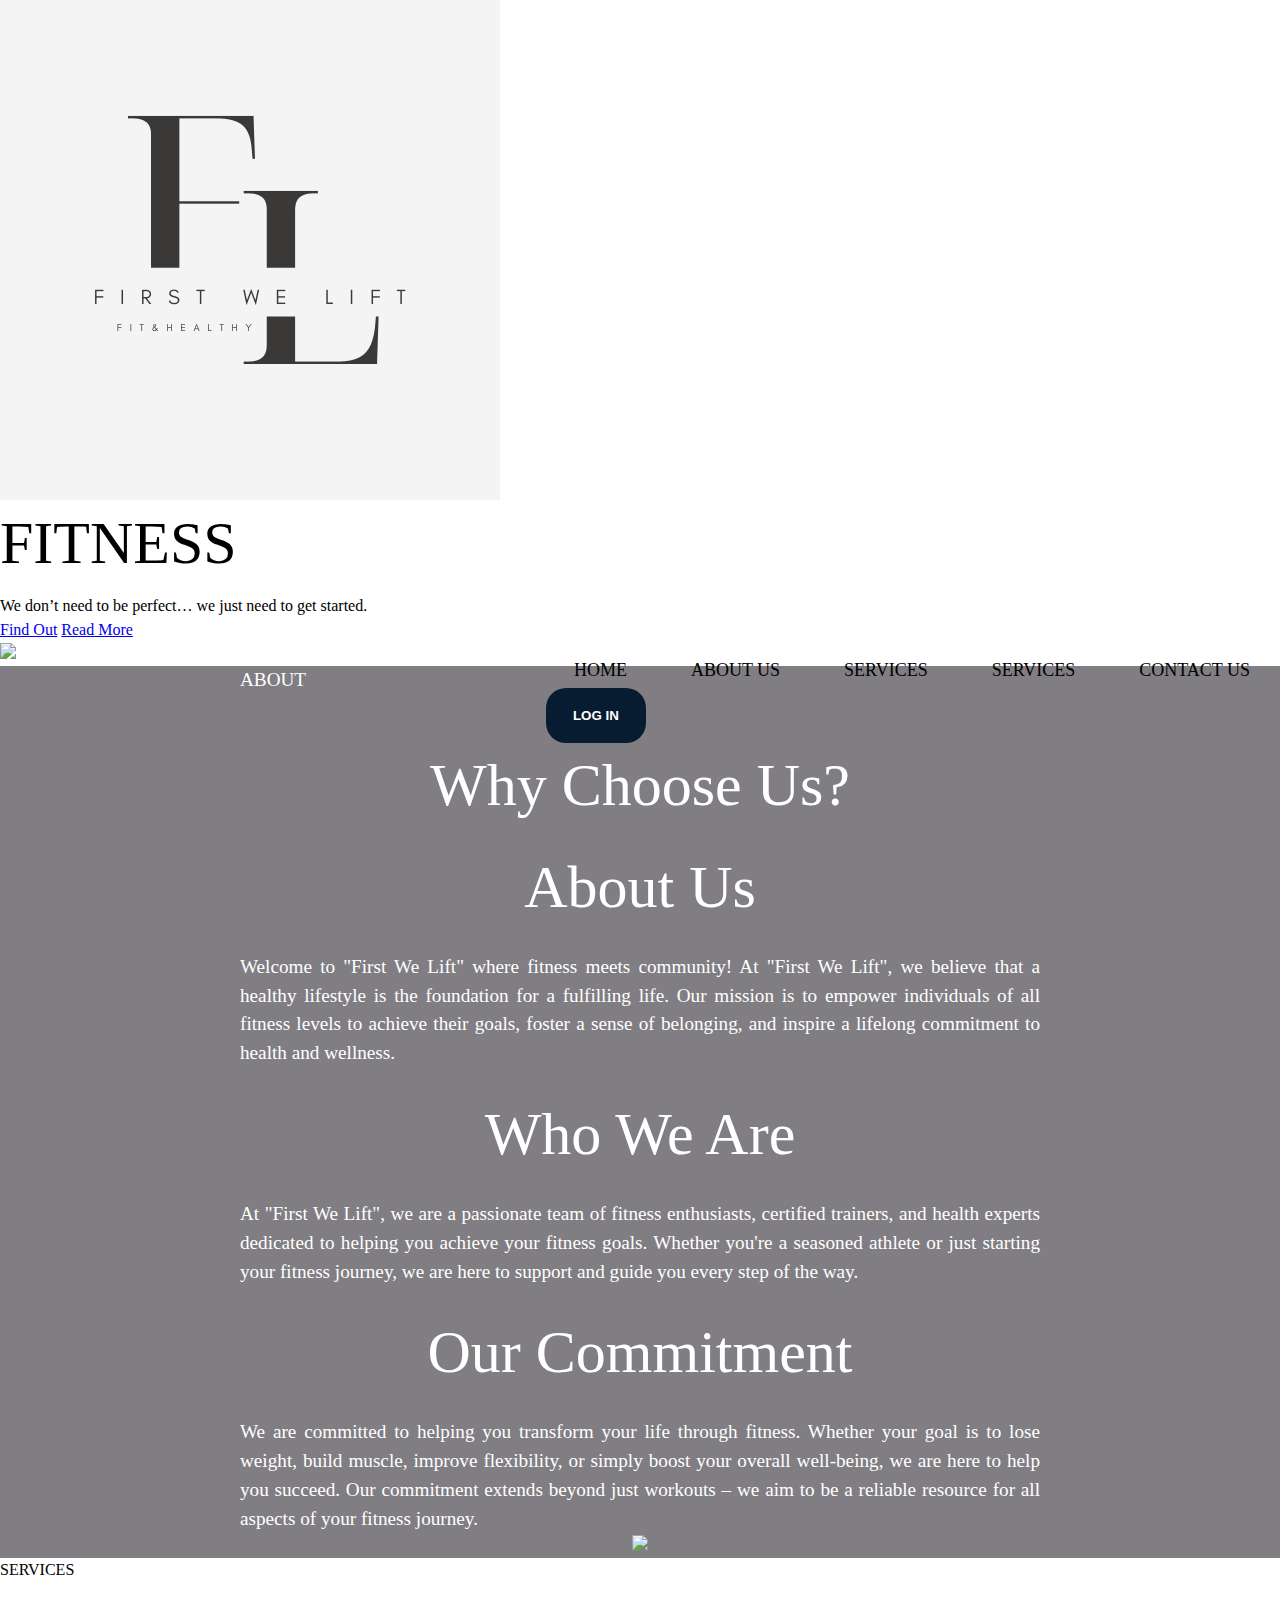
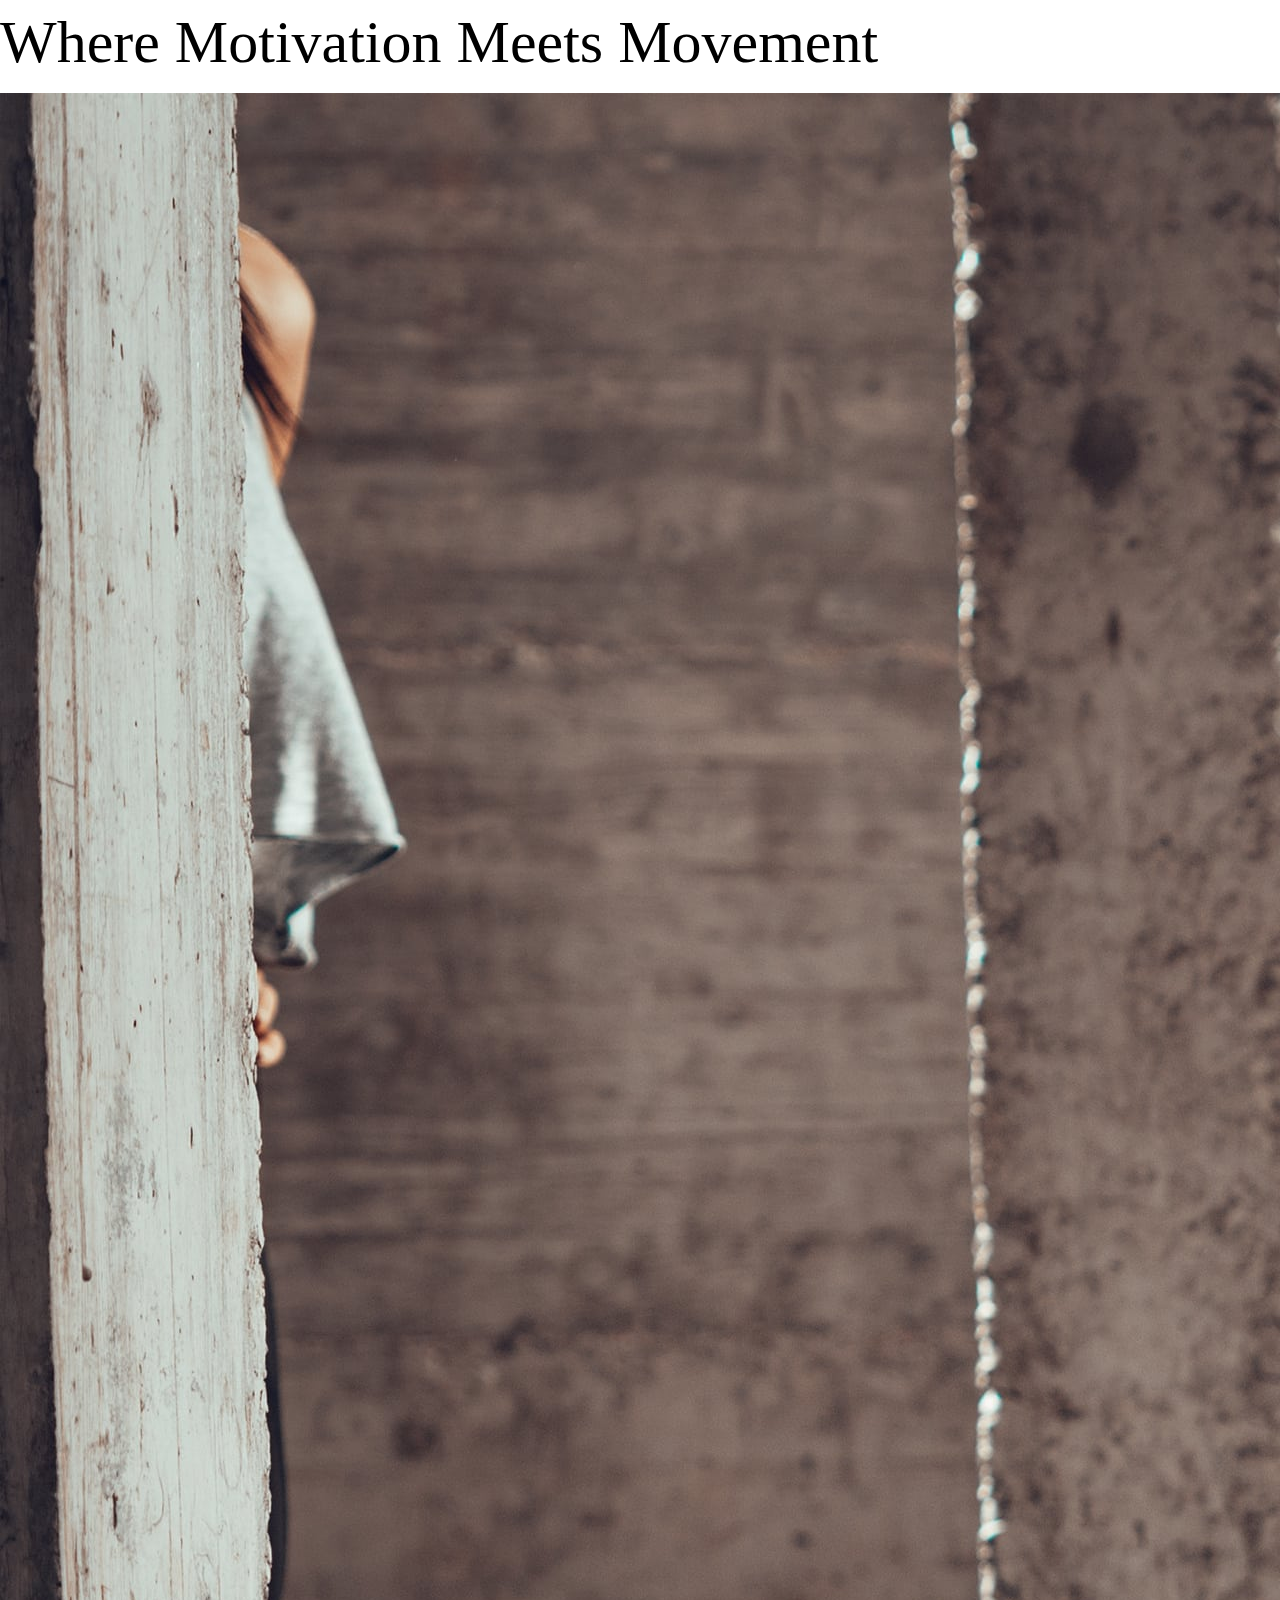
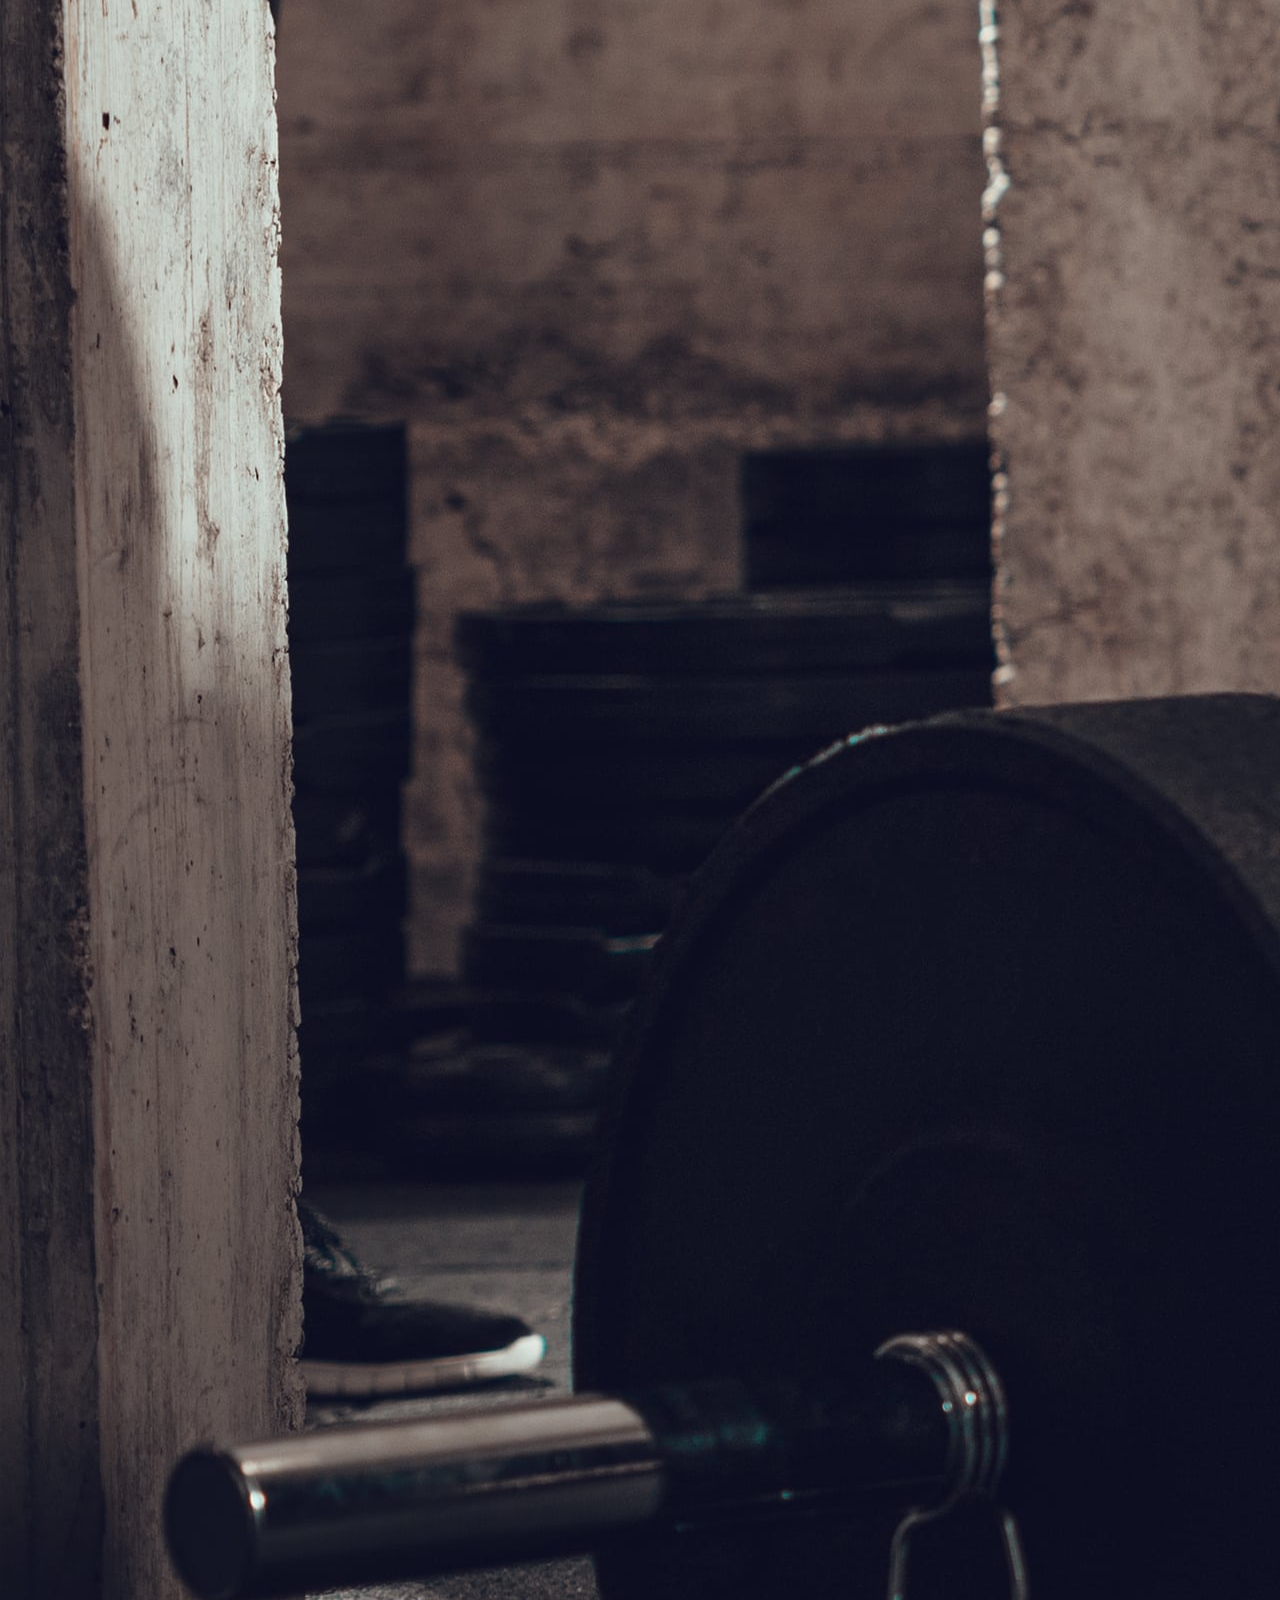
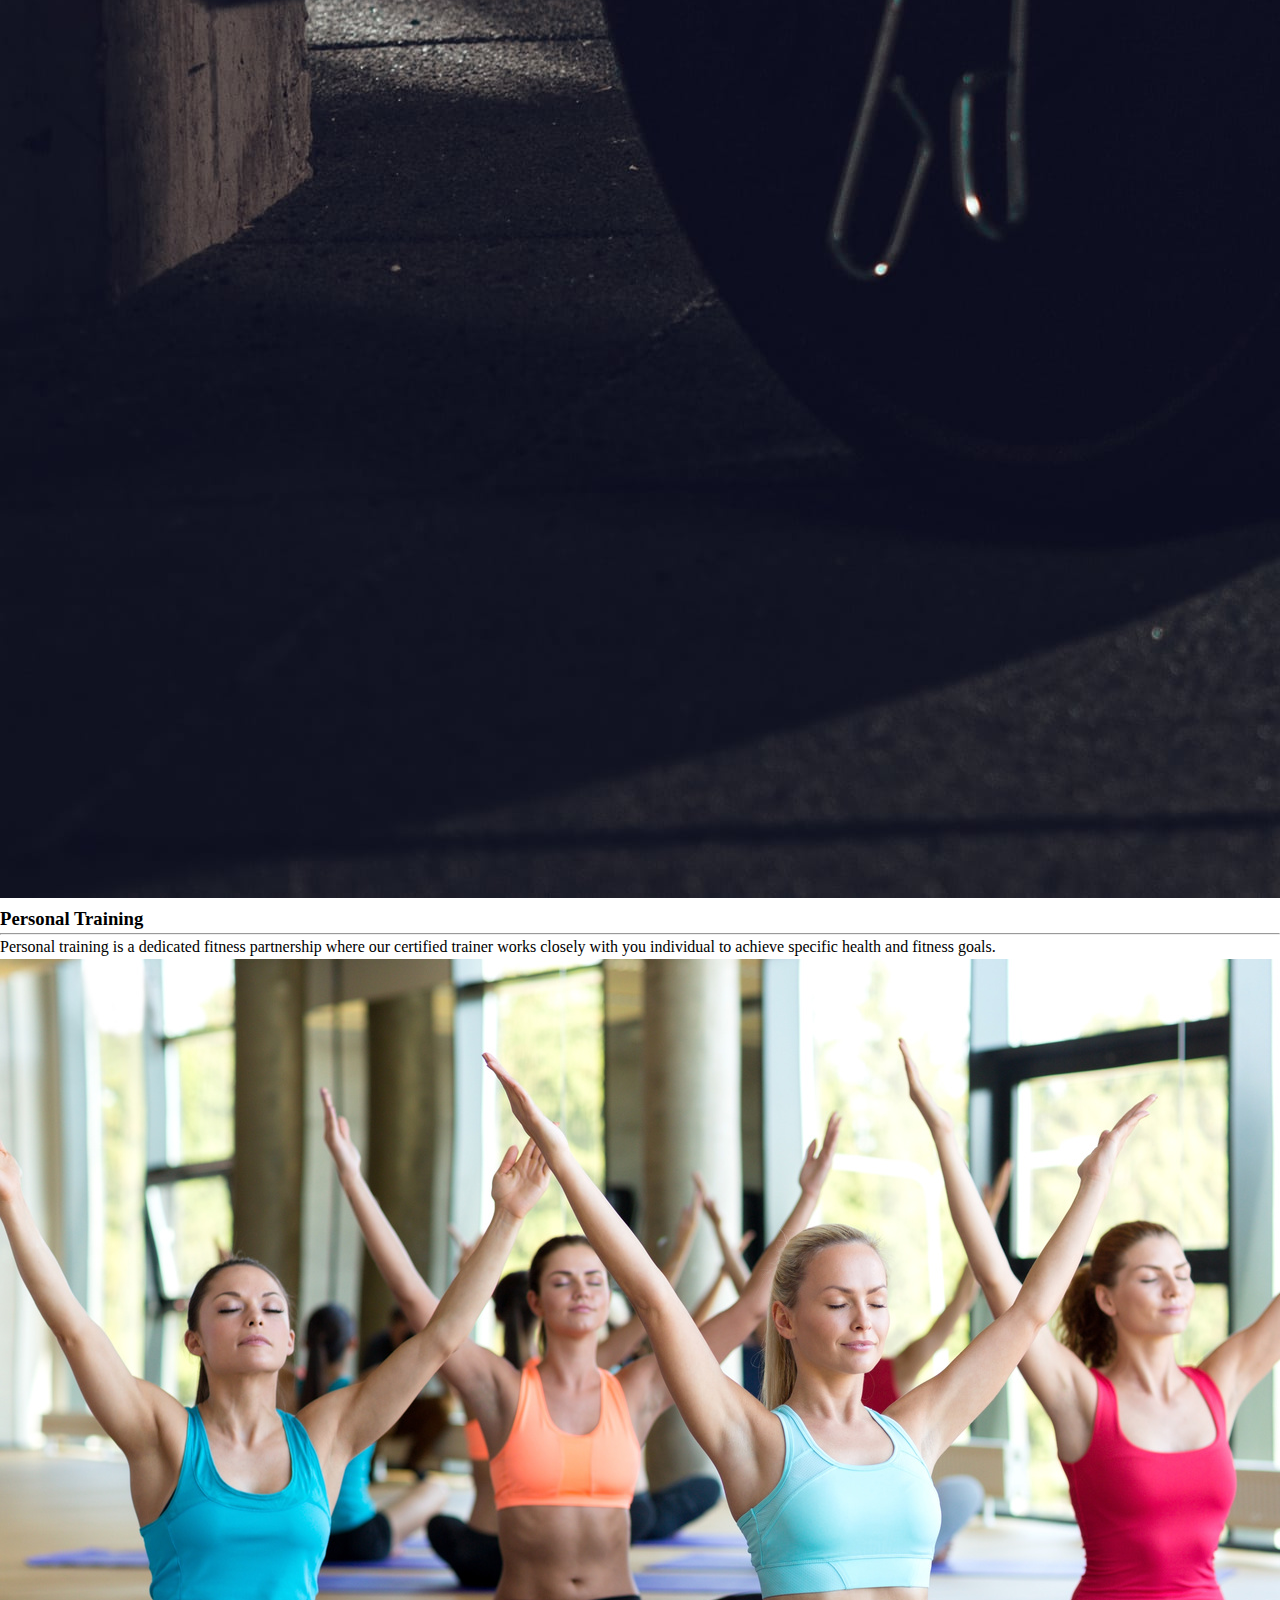
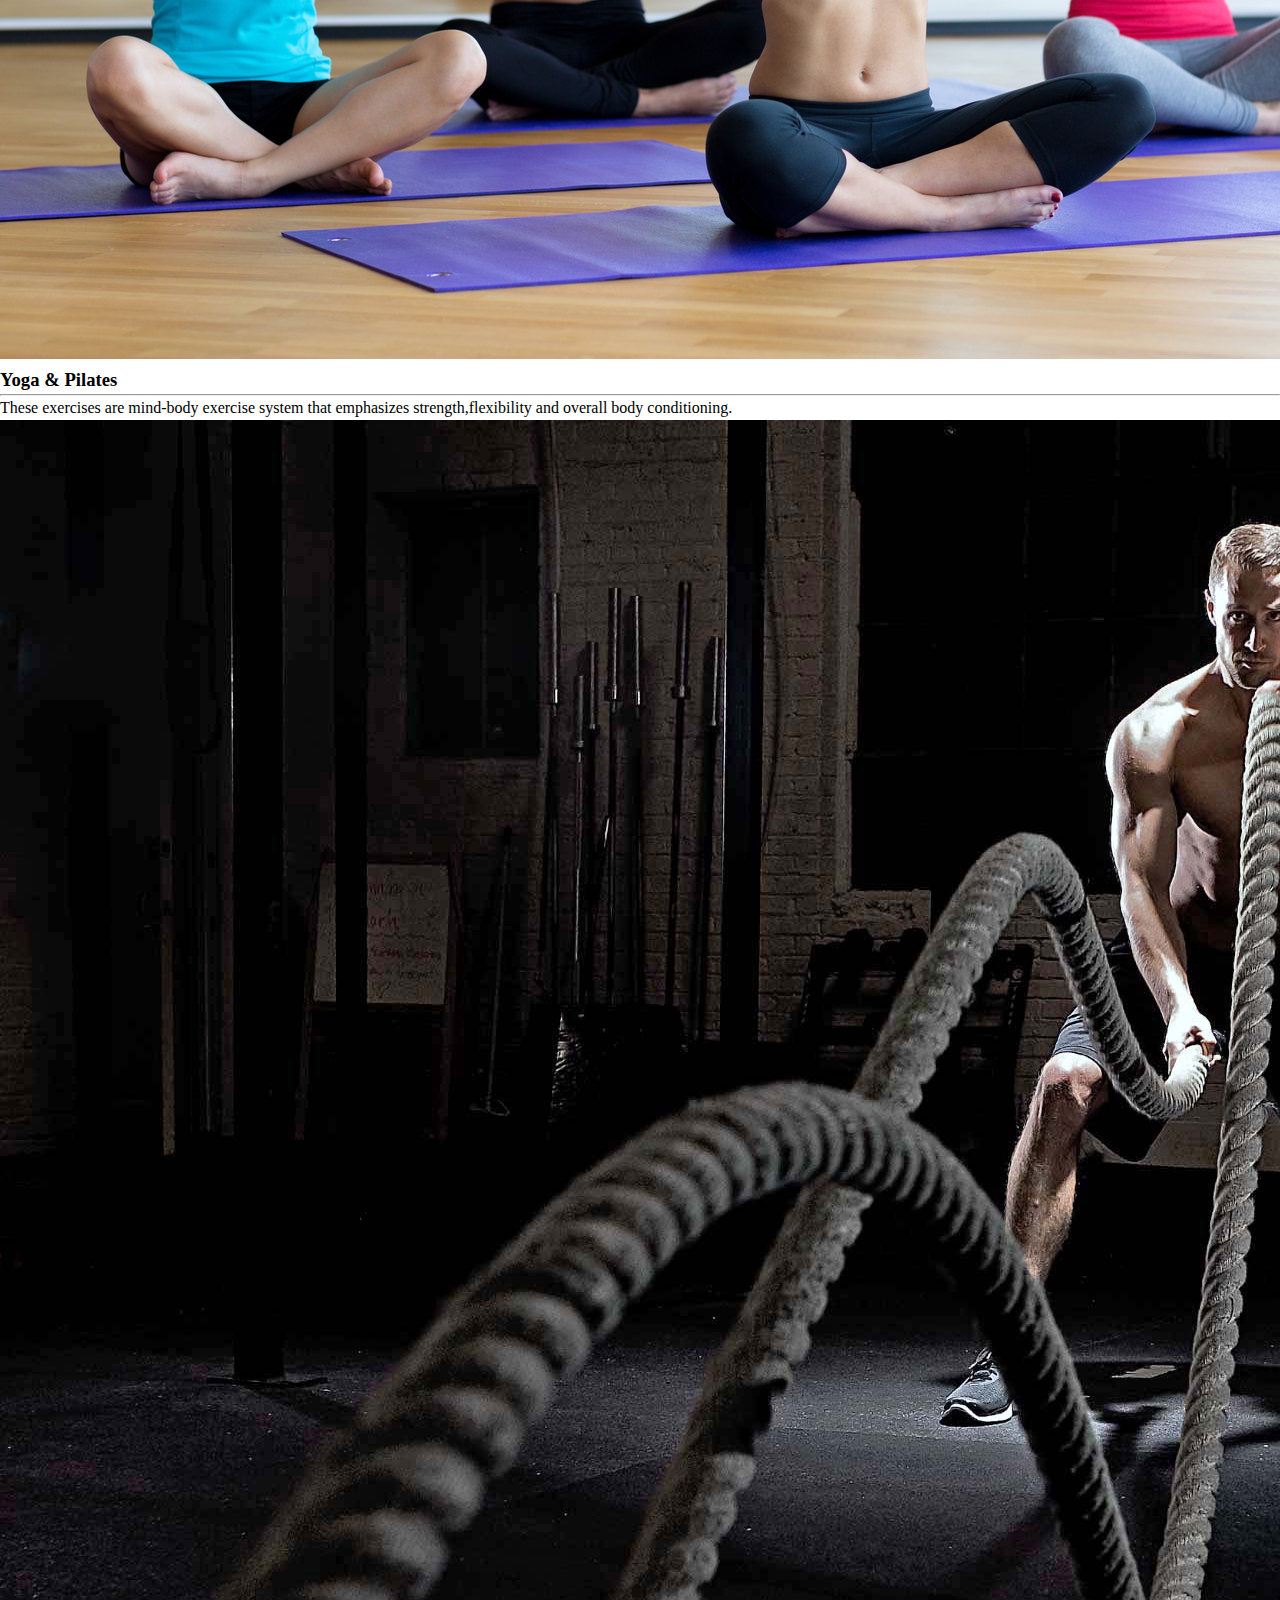
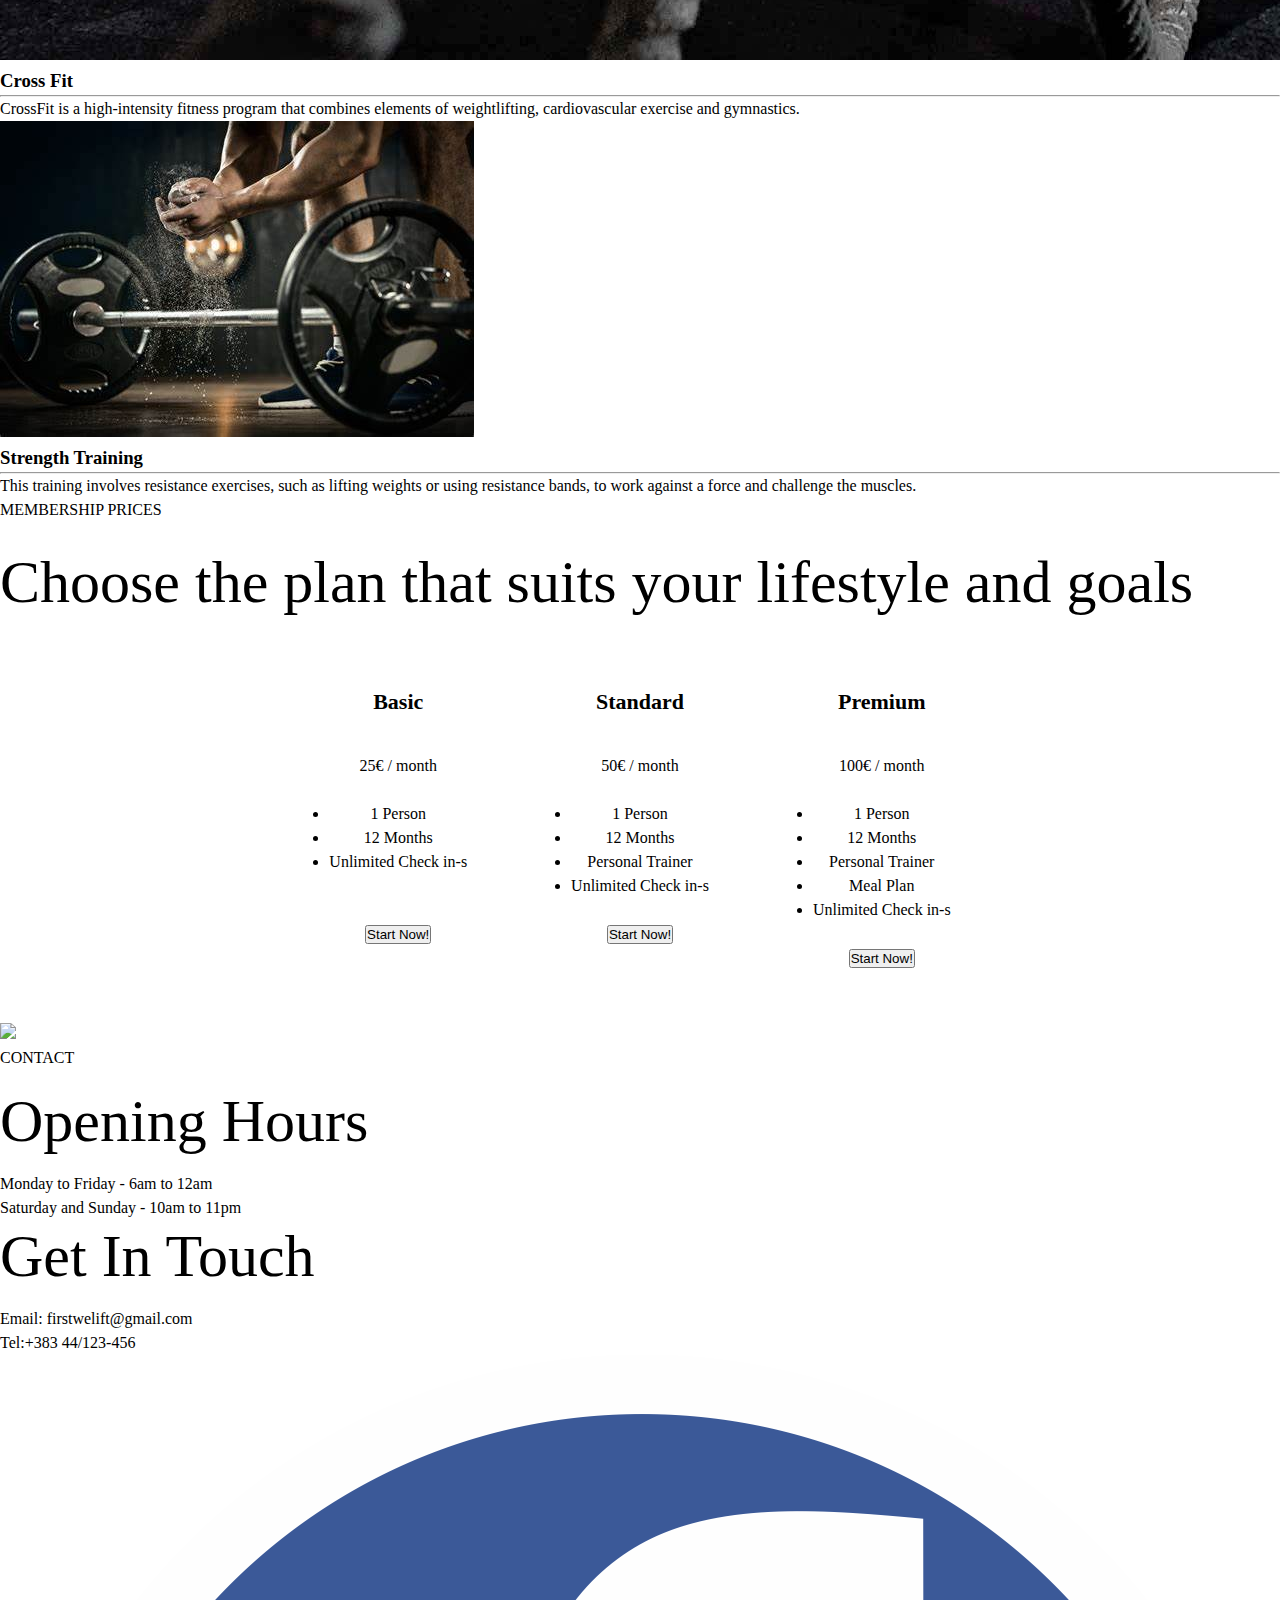
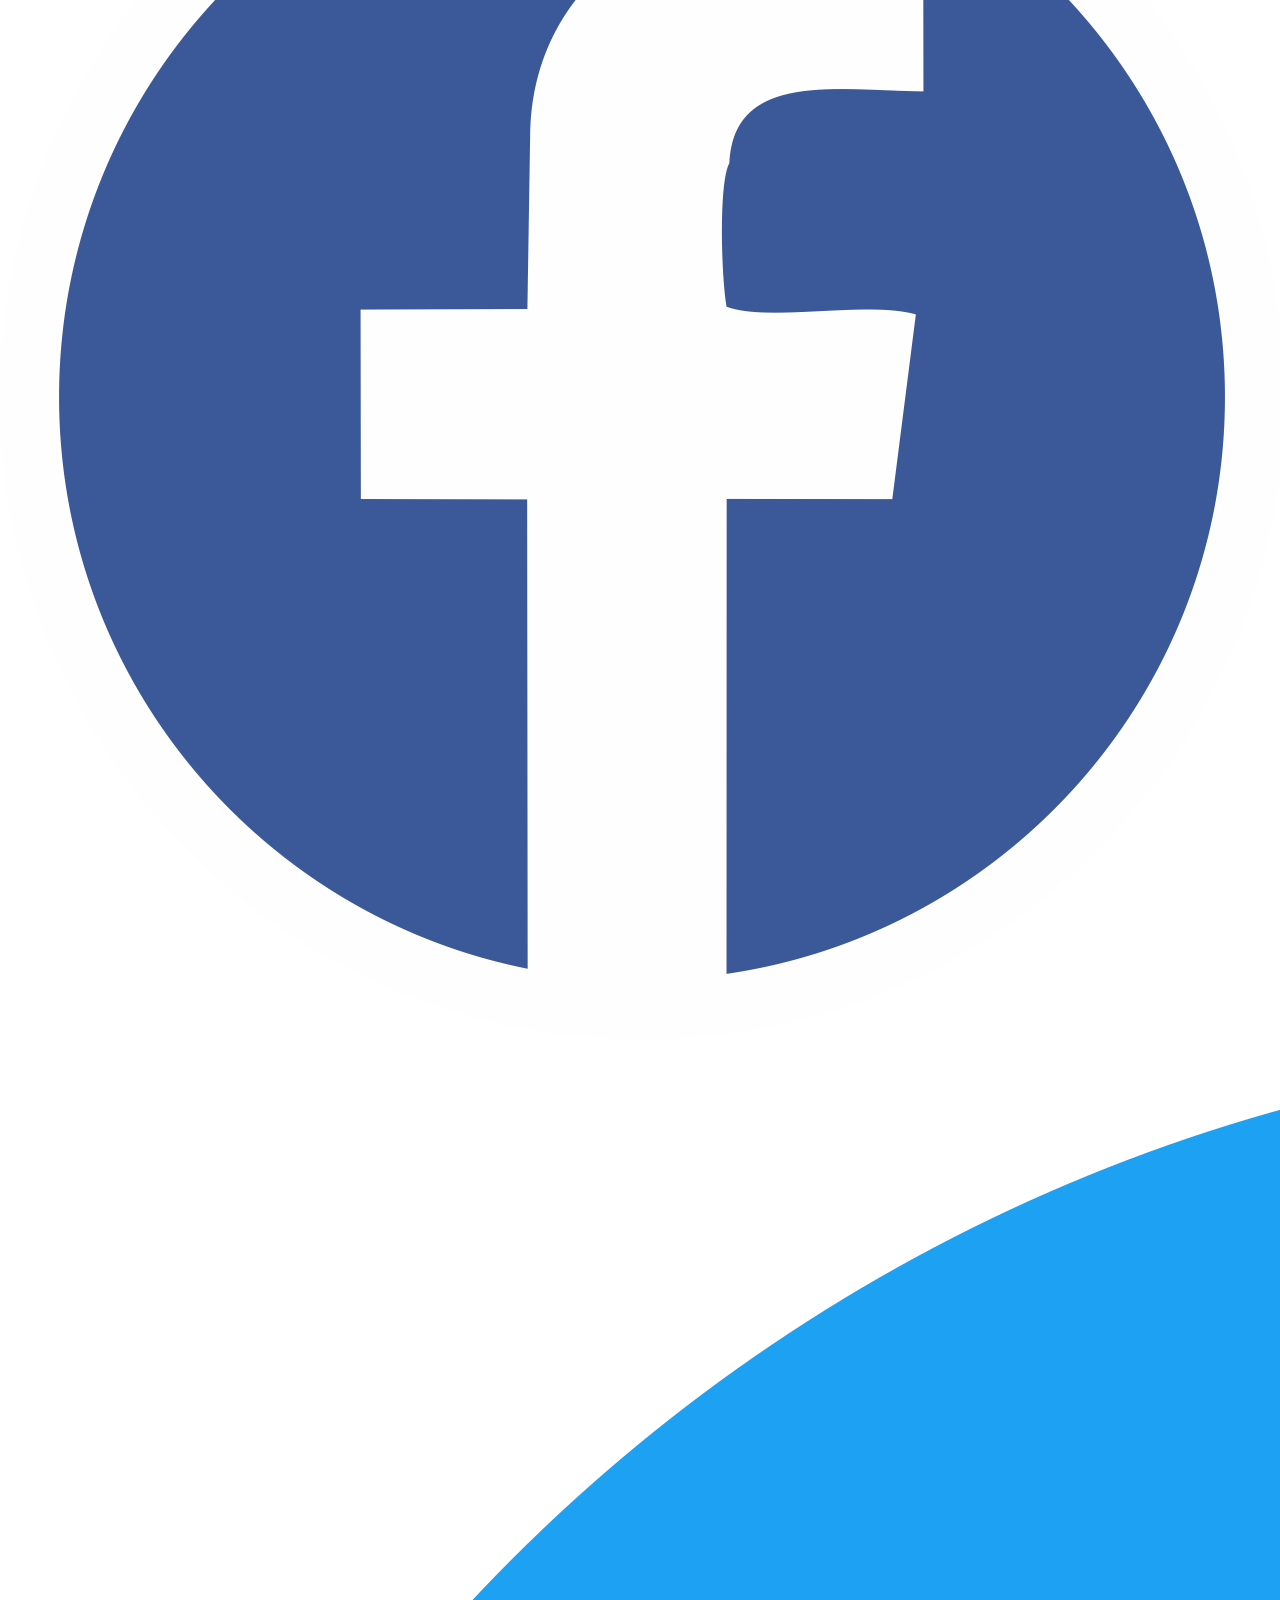
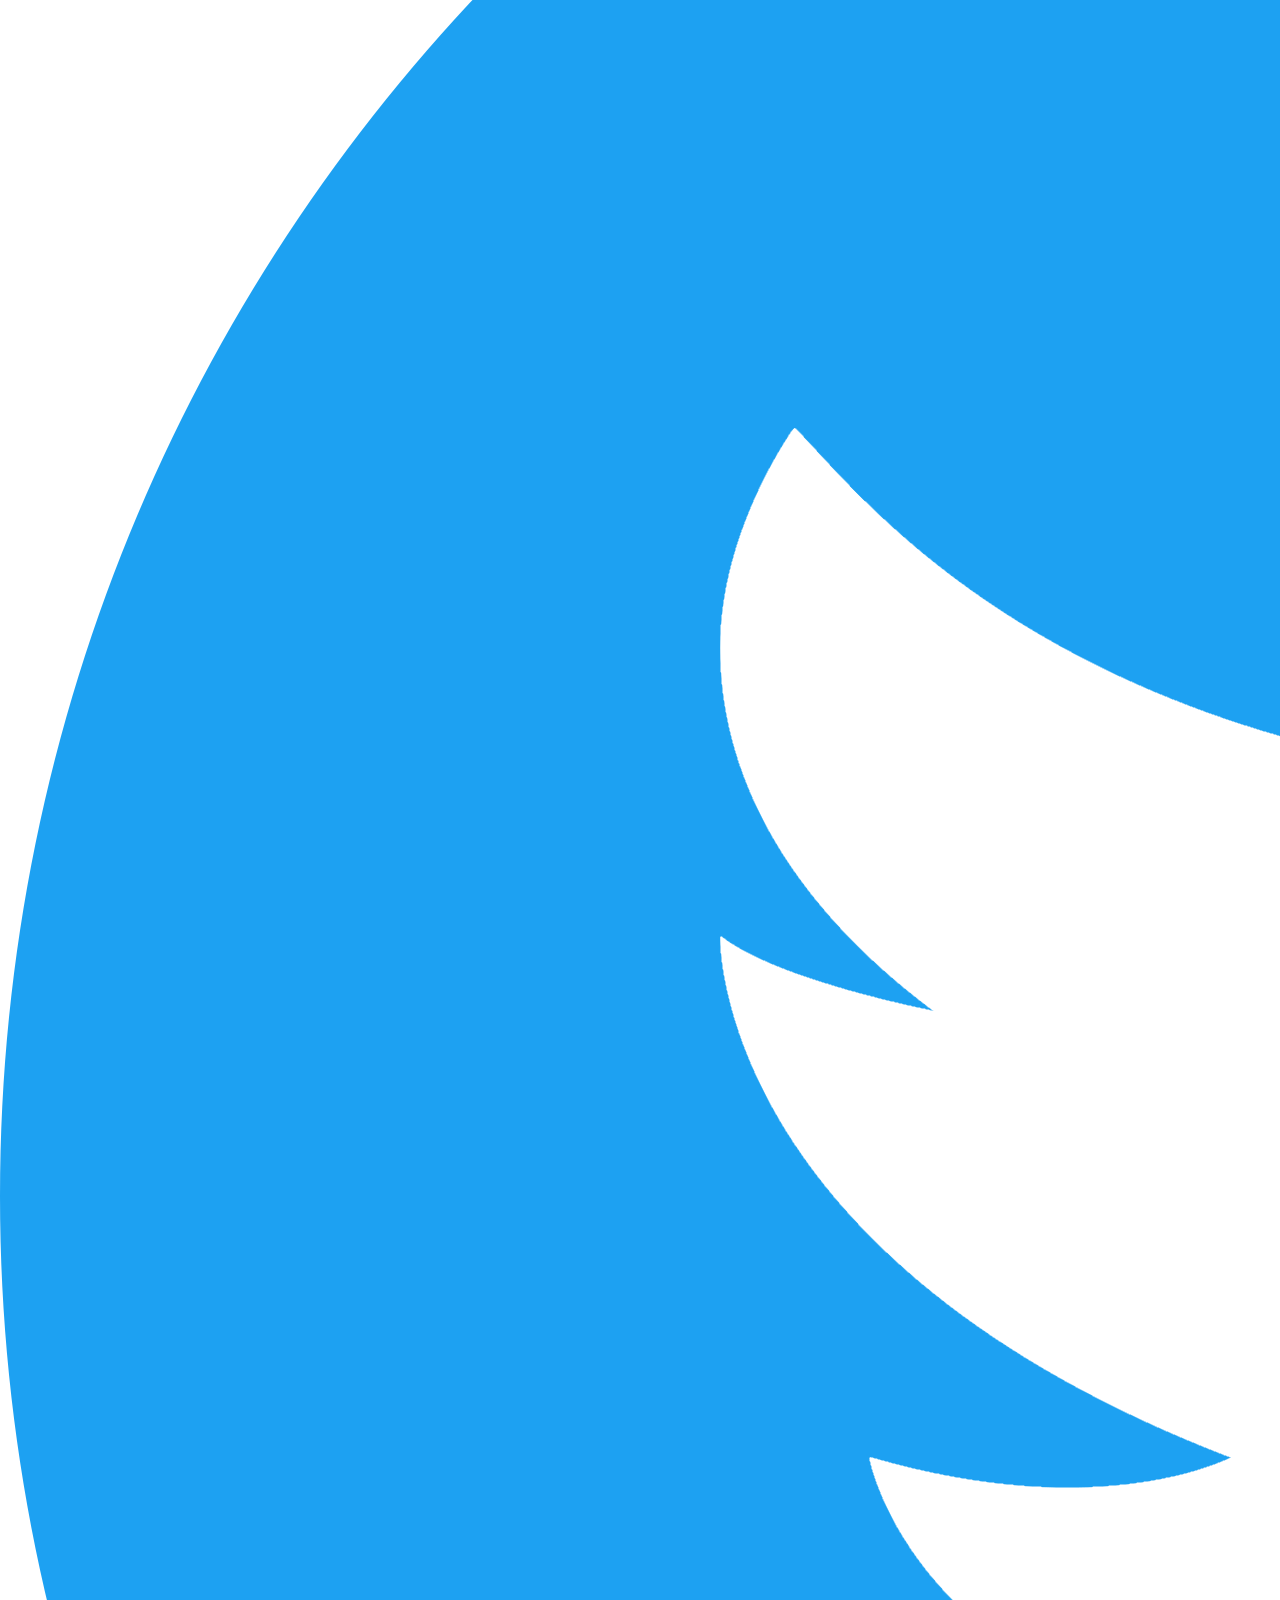
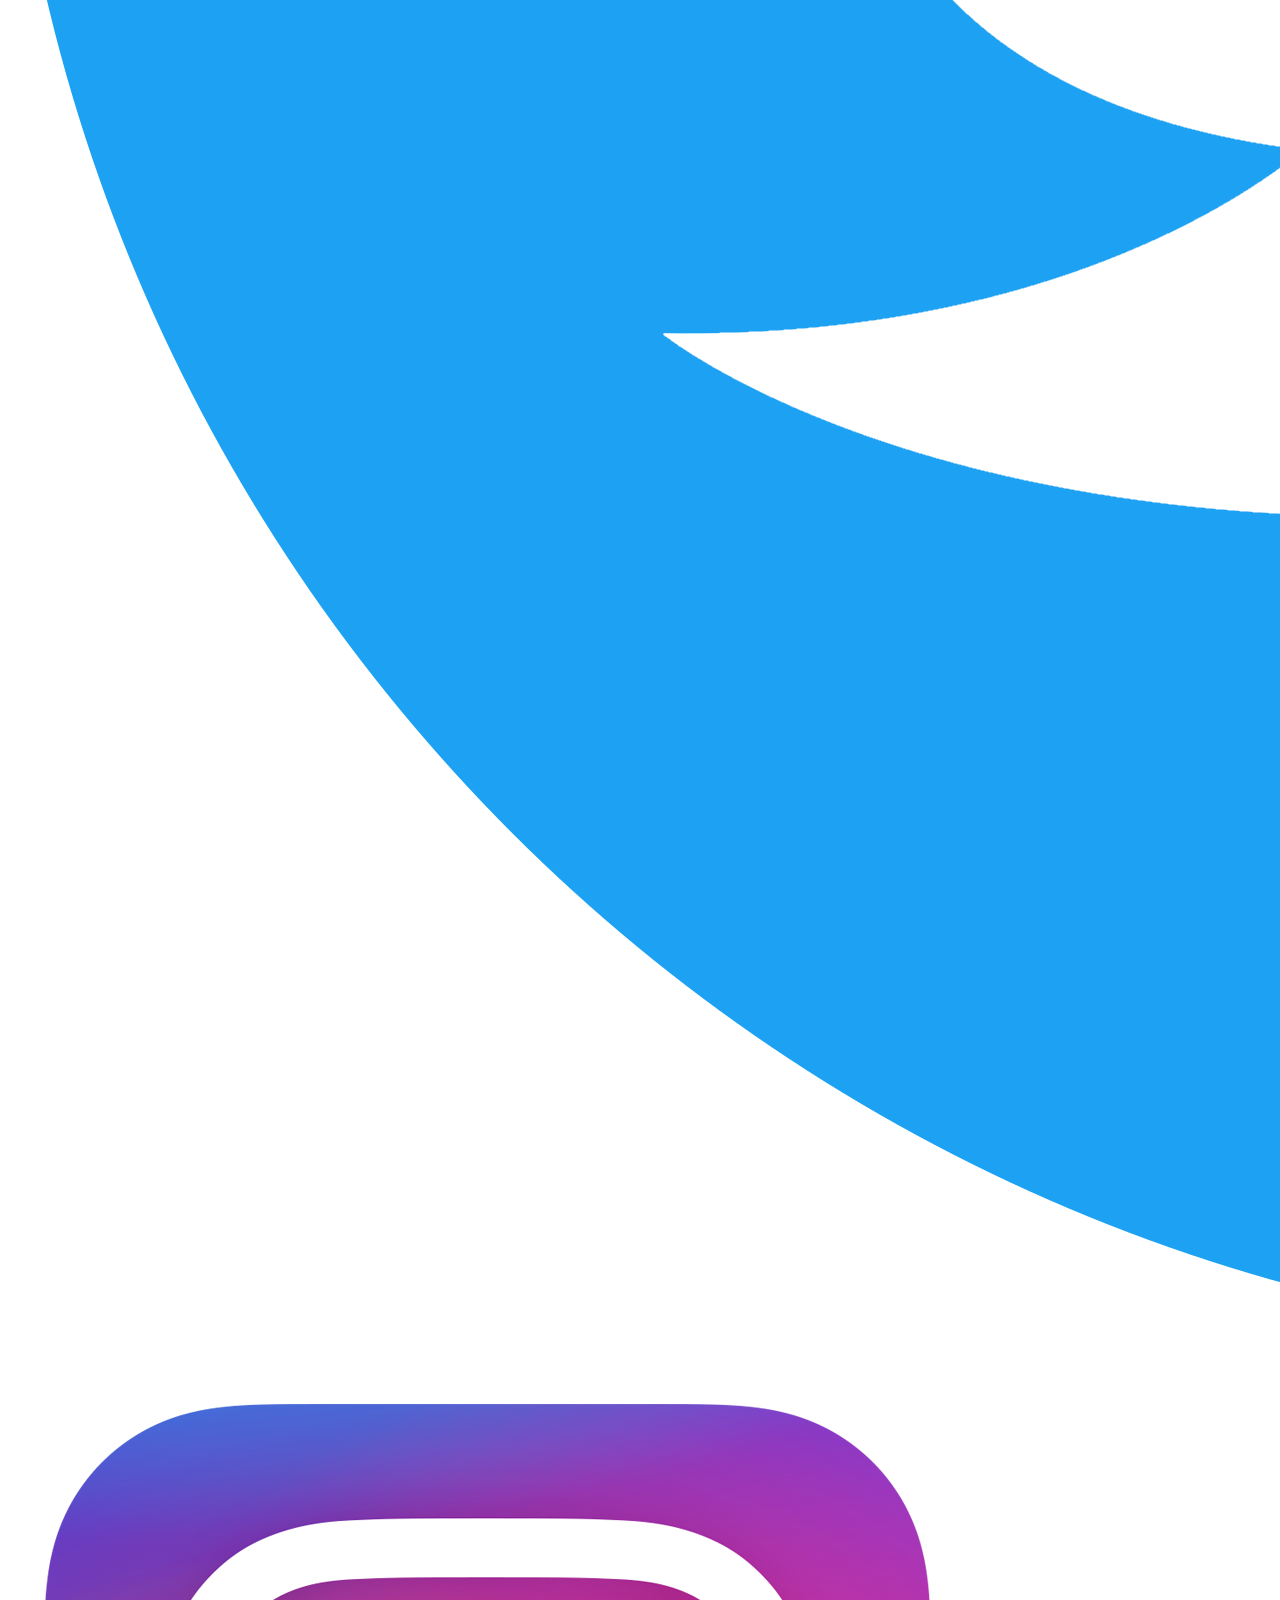
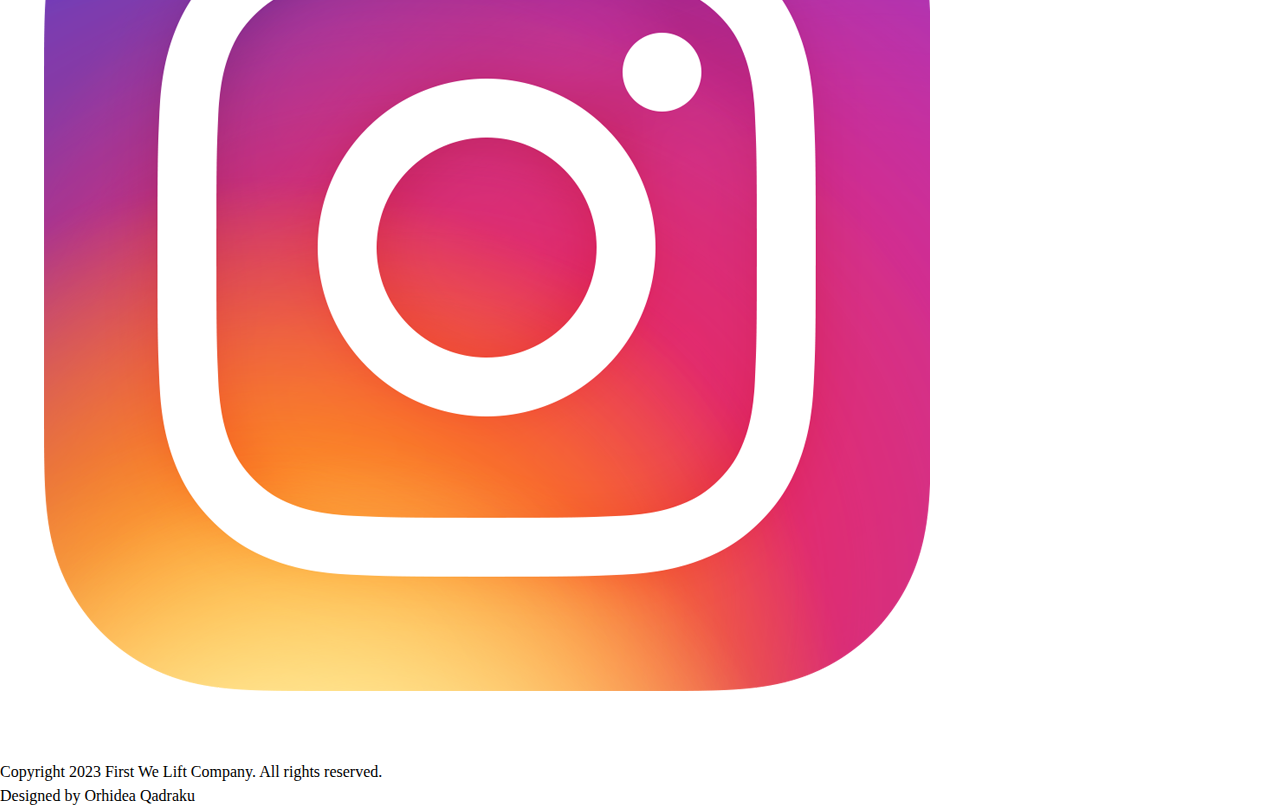
==== commit 33dce461: "Index Update" ====
--- a/index.html
+++ b/index.html
@@ -8,177 +8,232 @@
     <link rel="stylesheet" href="index.css"/>
   </head>
   <body>
-
-    <nav>
-      <div class="logo">
-        <header class="headerContainer">
-          <div class="logoAndCatalog">
-            <img src="logo.png" alt="logo" height="45px">
-            <p>First We Lift</p>
-      </div>
-      <ul>
-        <li><a href="#">Home</a></li>
-        <li><a href="#about">About</a></li>
-        <li><a href="#Services">Services</a></li>
-        <li><a href="#Prices">Prices</a></li>
-        <li><a href="#Contact">Contact</a></li>
-      </ul>
-      <form action="forma.html">
-        <button type="submit">Log In</button>
-      </form>  
-    </nav>
-    <div class="content-items">
-      <img src="background.jpg" alt="">
+    <section id="banner">
+      <img src="logo.png" class="logo">
+      <div class = "banner-text">
+        <h1>FITNESS</h1>
+        <p>We don’t need to be perfect… we just need to get started.</p>
+        <div class="banner-btn">
+          <a href="#"><span></span>Find Out</a>
+          <a href="#"><span></span>Read More</a>
+        </div>
+      </div>
+    </section>
+    <div id="sideNav">
+      <nav>
+        <ul>
+          <li><a href="#">HOME</a></li>
+          <li><a href="about">ABOUT US</a></li>
+          <li><a href="services">SERVICES</a></li>
+          <li><a href="prices">SERVICES</a></li>
+          <li><a href="footer">CONTACT US</a></li>
+          <form action="forma.html">
+            <button type="submit">LOG IN</button>
+          </form>
+        </ul>
+      </nav>
     </div>
-      <div id="about">
-        <h1><br>A Little Bit About Us...</h1>
-        <p>
-            Welcome to "First We Lift" where fitness meets community! At "First We Lift", 
-            we believe that a healthy lifestyle is the foundation for a fulfilling life. 
-            Our mission is to empower individuals of all fitness levels 
-            to achieve their goals, foster a sense of belonging, 
-            and inspire a lifelong commitment to health and wellness.
-        </p>
-        <h1>Our Commitment to You</h1>
-        <p>
-            At "First We Lift", we are dedicated to providing a dynamic and supportive environment for your fitness journey. 
-            Whether you're a seasoned athlete or just starting out, our state-of-the-art facilities and expert trainers are here 
-            to guide you every step of the way. We prioritize your well-being and strive to create 
-            an inclusive space where everyone feels encouraged and motivated.<br>
-            <br>
-        </p>
+    <div id="menuBtn">
+      <img src="menu.png" id="menu">
+    </div>
+
+    <section id = "about">
+      <div class = "title-text">
+        <p>ABOUT</p>
         <br>
-        
-      </div>
-     <div id="Services">
-       <h1>Our Services</h1>
-        <div class="row">
-  <div class="column">
-    <div class="content">
-      <img src="personal-training.jpeg" alt="pt" style="width:100%">
-      <h3>Personal Training</h3>
-      <p>Personal training is a dedicated fitness partnership where our certified trainer works closely with you individual to achieve specific health and fitness goals.</p>
-      <br>
-      <button onclick="window.location.href='Services.html';">Read More!</button>
+        <h1>Why Choose Us?</h1>
+      </div>
+      <div class="about-box">
+        <div class="about">
+          <h1>About Us</h1>
+          <div class="about-d">
+            <div class="about-text">
+              <p>Welcome to "First We Lift" where fitness meets community! 
+                 At "First We Lift", we believe that a healthy lifestyle is the foundation for a fulfilling life. 
+                 Our mission is to empower individuals of all fitness levels to achieve their goals, foster a sense of belonging, 
+                 and inspire a lifelong commitment to health and wellness.</p>
+            </div>
+          </div>
+          <h1>Who We Are</h1>
+          <div class="about-d">
+            <div class="about-text">
+              <p>At "First We Lift", we are a passionate team of fitness enthusiasts, certified trainers, and health experts dedicated to helping you achieve your fitness goals. Whether you're a seasoned athlete or just starting your fitness journey, we are here to support and guide you every step of the way.</p>
+            </div>
+          </div>
+          <h1>Our Commitment</h1>
+          <div class="about-d">
+            <div class="about-text">
+              <p>We are committed to helping you transform your life through fitness. Whether your goal is to lose weight, build muscle, improve flexibility, or simply boost your overall well-being, we are here to help you succeed. Our commitment extends beyond just workouts – we aim to be a reliable resource for all aspects of your fitness journey.</p>
+            </div>
+          </div>
+        </div>
+        <div class="about-img">
+          <img src="Q.jpg">
+        </div>
+      </div>
+    </section>
+
+    <section id="services">
+      <div class="title-text">
+        <p>SERVICES</p>
+        <br>
+        <h1>Where Motivation Meets Movement</h1>
+      </div>
+      <div class="services-box">
+        <div class="pt-service">
+          <img src="personal-training.jpeg">
+          <div class="overlay"></div>
+          <div class="services-d">
+            <h3>Personal Training</h3>
+            <hr>
+            <p>Personal training is a dedicated fitness partnership where our certified trainer works closely with you individual to achieve specific health and fitness goals.</p>
+          </div>
+        </div>
+        <div class="y-service">
+          <img src="yoga.jpg">
+          <div class="overlay"></div>
+          <div class="services-d">
+            <h3>Yoga & Pilates</h3>
+            <hr>
+            <p>These exercises are mind-body exercise system that emphasizes strength,flexibility and overall body conditioning.</p>
+          </div>
+        </div>
+        <div class="c-service">
+          <img src="cross-fit.jpg">
+          <div class="overlay"></div>
+          <div class="services-d">
+            <h3>Cross Fit</h3>
+            <hr>
+            <p>CrossFit is a high-intensity fitness program that combines elements of weightlifting, cardiovascular exercise and gymnastics.</p>
+          </div>
+        </div>
+        <div class="st-service">
+          <img src="strength-training.jpg">
+          <div class="overlay"></div>
+          <div class="services-d">
+            <h3>Strength Training</h3>
+            <hr>
+            <p>This training involves resistance exercises, such as lifting weights or using resistance bands, to work against a force and challenge the muscles.</p>
+          </div>
+        </div>
+      </div>
+    </section>
+
+   <!-- <section id="results">
+      <div class="title-text">
+        <p>RESULTS</p>
+        <h1>Strive for progress, not perfection</h1>
+      </div>
+      <div class="result-row">
+        <div class ="result-col">
+          <p>oiuytrewqaZSDFGHJKMNBVCXSDERFTYU</p>
+        </div>
+        <div class="result-col">
+          <p>oiuytrewqaZSDFGHJKMNBVCXSDERFTYU</p>
+        </div>
+        <div class="result-col">
+          <p>oiuytrewqaZSDFGHJKMNBVCXSDERFTYU</p>
+        </div>
+      </div> 
+     </section>-->
+
+     <section id="prices">
+      <div class="title-text">
+        <p>MEMBERSHIP PRICES</p>
+        <br>
+        <h1>Choose the plan that suits your lifestyle and goals</h1>
+      </div>
+      <div class="pricing">
+        <div class="plan">
+          <h2>Basic</h2>
+          <br>
+          <div class="price">25€ / month</div>
+          <br>
+          <ul class="features">
+            <li><i class="fas fa-check-circle"></i> 1 Person</li>
+            <li><i class="fas fa-check-circle"></i> 12 Months</li>
+            <li><i class="fas fa-check-circle"></i> Unlimited Check in-s</li>
+          </ul>
+          <br>
+          <br>
+          <button onclick="window.location.href='forma.html';">Start Now!</button>
+        </div>
+        <div class="plan standard">
+          <h2>Standard</h2>
+          <br>
+          <div class="price">50€ / month</div>
+          <br>
+          <ul class="features">
+            <li><i class="fas fa-check-circle"></i> 1 Person</li>
+            <li><i class="fas fa-check-circle"></i> 12 Months</li>
+            <li><i class="fas fa-check-circle"></i> Personal Trainer</li>
+            <li><i class="fas fa-check-circle"></i> Unlimited Check in-s</li>
+          </ul>
+          <br>
+          <button onclick="window.location.href='forma.html';">Start Now!</button>
+        </div>
+        <div class="plan">
+          <h2>Premium</h2>
+          <br>
+          <div class="price">100€ / month</div>
+          <br>
+          <ul class="features">
+            <li><i class="fas fa-check-circle"></i> 1 Person</li>
+            <li><i class="fas fa-check-circle"></i> 12 Months</li>
+            <li><i class="fas fa-check-circle"></i> Personal Trainer</li>
+            <li><i class="fas fa-check-circle"></i> Meal Plan</li>
+            <li><i class="fas fa-check-circle"></i> Unlimited Check in-s</li>
+          </ul>
+          <br>
+          <button onclick="window.location.href='forma.html';">Start Now!</button>
+        </div>
+      </div>
     </div>
-  </div>
-  <div class="column">
-    <div class="content">
-    <img src="pilates.jpg" alt="p" style="width:100%">
-      <h3>Pilates & Yoga</h3>
-      <p>These exercises are mind-body exercise system that emphasizes strength,flexibility and overall body conditioning.</p>
-      <br>
-      <button onclick="window.location.href='Services.html';">Read More!</button>
-    </div>
-  </div>
-  <div class="column">
-    <div class="content">
-    <img src="strength-training.jpg" alt="y" style="width:100%">
-      <h3>Strength Training</h3>
-      <p>This training involves resistance exercises, such as lifting weights or using resistance bands, to work against a force and challenge the muscles.</p>
-      <br>
-      <button onclick="window.location.href='Services.html';">Read More!</button>
-    </div>
-  </div>
-  <div class="column">
-    <div class="content">
-    <img src="cross-fit.jpg" alt="cf" style="width:100%">
-      <h3>Cross Fit</h3>
-      <p>CrossFit is a high-intensity fitness program that combines elements of weightlifting, cardiovascular exercise and gymnastics.</p>
-      <br>
-      <button onclick="window.location.href='Services.html';">Read More!</button>
-    </div>
-  </div>
-</div>
-      <br>
-      <br> 
-     <div id="Prices">
-        <h1>Membership Prices</h1>
-        <p>
-          At "First We Lift", we believe in providing flexible and affordable membership options to cater to your fitness needs. 
-          Choose the plan that suits your lifestyle and goals, and embark on a journey to a healthier you.
-          Our membership prices are designed to offer value and convenience:<br>
-          <br>
-        </p>
-        <div class="pricing">
-          <div class="plan">
-            <h2>Basic</h2>
-            <br>
-            <div class="price">25€ / month</div>
-            <ul class="features">
-              <li><i class="fas fa-check-circle"></i> 1 Person</li>
-              <li><i class="fas fa-check-circle"></i> 12 Months</li>
-              <li><i class="fas fa-check-circle"></i> Unlimited Check in-s</li>
-            </ul>
-            <br>
-            <br>
-            <button onclick="window.location.href='forma.html';">Start Now!</button>
-          </div>
-          <div class="plan standard">
-            <h2>Standard</h2>
-            <br>
-            <div class="price">50€ / month</div>
-            <ul class="features">
-              <li><i class="fas fa-check-circle"></i> 1 Person</li>
-              <li><i class="fas fa-check-circle"></i> 12 Months</li>
-              <li><i class="fas fa-check-circle"></i> Personal Trainer</li>
-              <li><i class="fas fa-check-circle"></i> Unlimited Check in-s</li>
-            </ul>
-            <br>
-            <button onclick="window.location.href='forma.html';">Start Now!</button>
-          </div>
-          <div class="plan">
-            <h2>Premium</h2>
-            <br>
-            <div class="price">100€ / month</div>
-            <ul class="features">
-              <li><i class="fas fa-check-circle"></i> 1 Person</li>
-              <li><i class="fas fa-check-circle"></i> 12 Months</li>
-              <li><i class="fas fa-check-circle"></i> Personal Trainer</li>
-              <li><i class="fas fa-check-circle"></i> Meal Plan</li>
-              <li><i class="fas fa-check-circle"></i> Unlimited Check in-s</li>
-            </ul>
-            <br>
-            <button onclick="window.location.href='forma.html';">Start Now!</button>
-          </div>
-        </div>
-      </div>
-
-     <footer>
-        <div id = "Contact">
-         <div class="f">
-            <h2>Contact Us</h2>
-            <br>
-            <h2></h2>
-            <h2></h2>
-            <div class="ff">
-                <a href=""><img src="facebook.png" alt="" width="32px" height="32px"></a>
-                <a href=""><img src="twitter.png" alt="" width="32px" height="32px"></a>
-                <a href=""><img src="instagram.png" alt="" width="32px" height="32px"></a>
-            </div>
-          </div>
-        </div>
-        <div class="footermain">
-            <div class="footerleft">
-                <p>Email: firstwelift@email.com</p>
-                <br>
-                <p>Tel: +38344123456</p>
-                <br>
-                <p>Tel: +38349987654</p>
-            </div>
-            <div class="footerright">
-                <p>Facebook</p>
-                <br>
-                <p>Twitter</p>
-                <br>
-                <p>Instagram</p>
-            </div>
-        </div>
-        <div class="fundi">
-            <p>Copyright 2023 First We Lift Company. All rights reserved.</p>
-            <p>Designed by Orhidea Qadraku</p>
-        </div>
-     </footer>
-
-  </body>
-</html>+     </section>
+
+     <section id="footer">
+      <img src="f.png" class="footer-img">
+      <div class="title-text">
+        <p>CONTACT</p>
+        <h1></h1>
+      </div>
+      <div class="footer-row">
+        <div class="footer-left">
+          <h1>Opening Hours</h1>
+          <p>Monday to Friday - 6am to 12am</p>
+          <p>Saturday and Sunday - 10am to 11pm</p>
+        </div>
+        <div class="footer-right">
+          <h1>Get In Touch</h1>
+          <p>Email: firstwelift@gmail.com</p>
+          <p>Tel:+383 44/123-456</p>
+        </div>
+      </div>
+
+      <div class="social">
+        <img src="facebook.png">
+        <img src="twitter.png">
+        <img src="instagram.png">
+        <p>Copyright 2023 First We Lift Company. All rights reserved.</p>
+        <p>Designed by Orhidea Qadraku</p>
+      </div>
+     </section>
+
+
+    <script>
+      var menuBtn = document.getElementById("menuBtn")
+      var menuBtn = document.getElementById("menuBtn")
+      var menu = document.getElementById("menu")
+
+      menuBtn.onclick = function(){
+        if(sideNav.style.right == "-250px"){
+            sideNav.style.right = "0";
+            menu.src = "close.png";
+        }
+        else{
+          sideNav.style.right = "-250px";
+          menu.src = "menu.png";
+        }
+      }
+    </script>
+  </body>--- a/index.css
+++ b/index.css
@@ -1,11 +1,5 @@
-
-/*phones and tablets*/
-@media only screen and (min-width: 600px){
-
-}
-/*laptops and desktop */
-@media only screen and (min-width:992px) {
-}
+@media only screen and (max-width: 600px){}
+@media only screen and (max-width:992px) {}
 
 * {
 	box-sizing: border-box;
@@ -145,12 +139,51 @@
 	max-width: 800px;
 	margin: auto;
   text-align: justify;
-  color: white;
+  color: black;
+  text-size-adjust: 14px;
 }
 
 #Services h1 {
 	margin: 30px 0;
 	color: white;
+}
+
+#Services button{
+  border-radius: 20px;
+	border: 1px solid rgb(7,28,49);
+	background-color: rgb(7,28,49);
+	color: white;
+	font-size: 12px;
+	font-weight: bold;
+	padding: 12px 45px;
+	letter-spacing: 1px;
+	text-transform: uppercase;
+	transition: transform 80ms ease-in;
+}
+
+.row {
+  margin: 8px -16px;
+}
+
+.row, .row > .column {
+  padding: 8px;
+}
+
+.column {
+  float: left;
+  width: 25%;
+}
+
+.row:after {
+  content: "";
+  display: table;
+  clear: both;
+}
+
+.content {
+  background-color: white;
+  padding: 10px;
+  font-style: normal;
 }
 
 #Prices{
@@ -247,4 +280,4 @@
   display: flex;
   justify-content: space-evenly;
   color: gray;
-}
+}